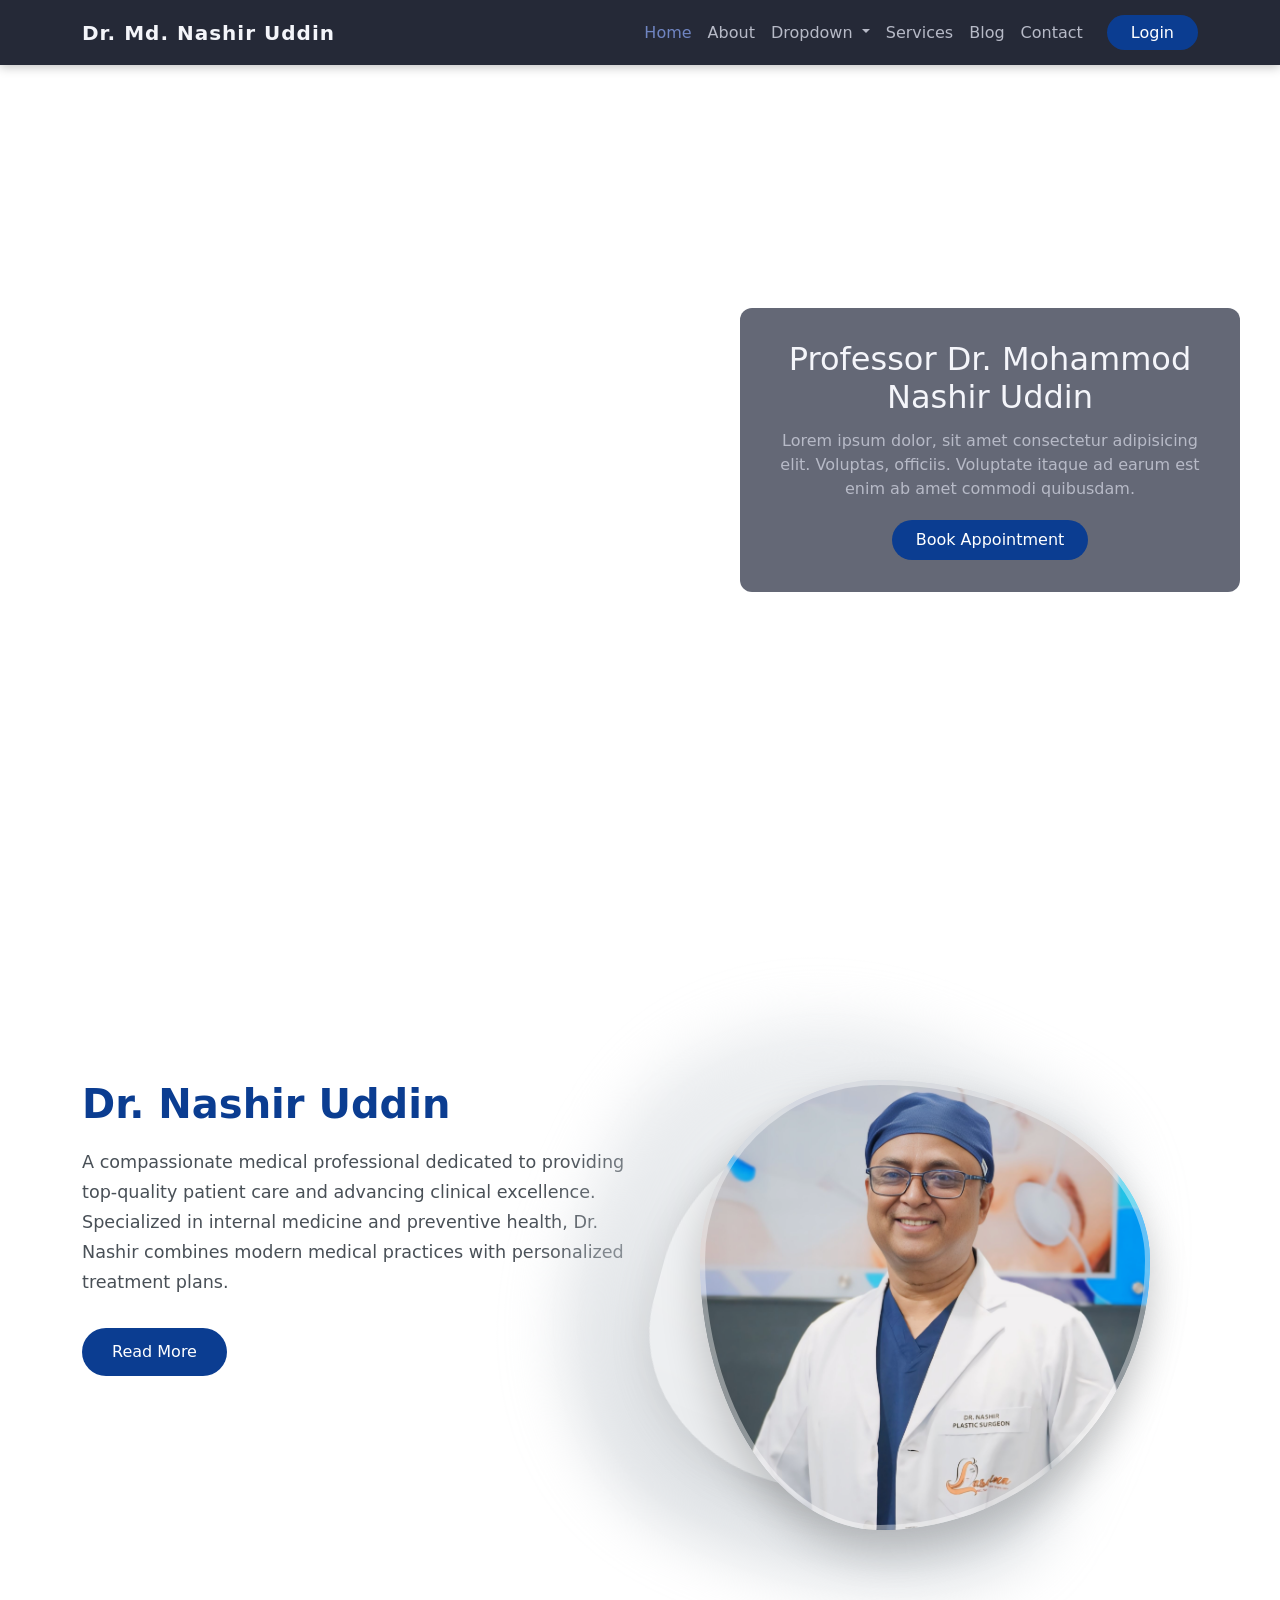
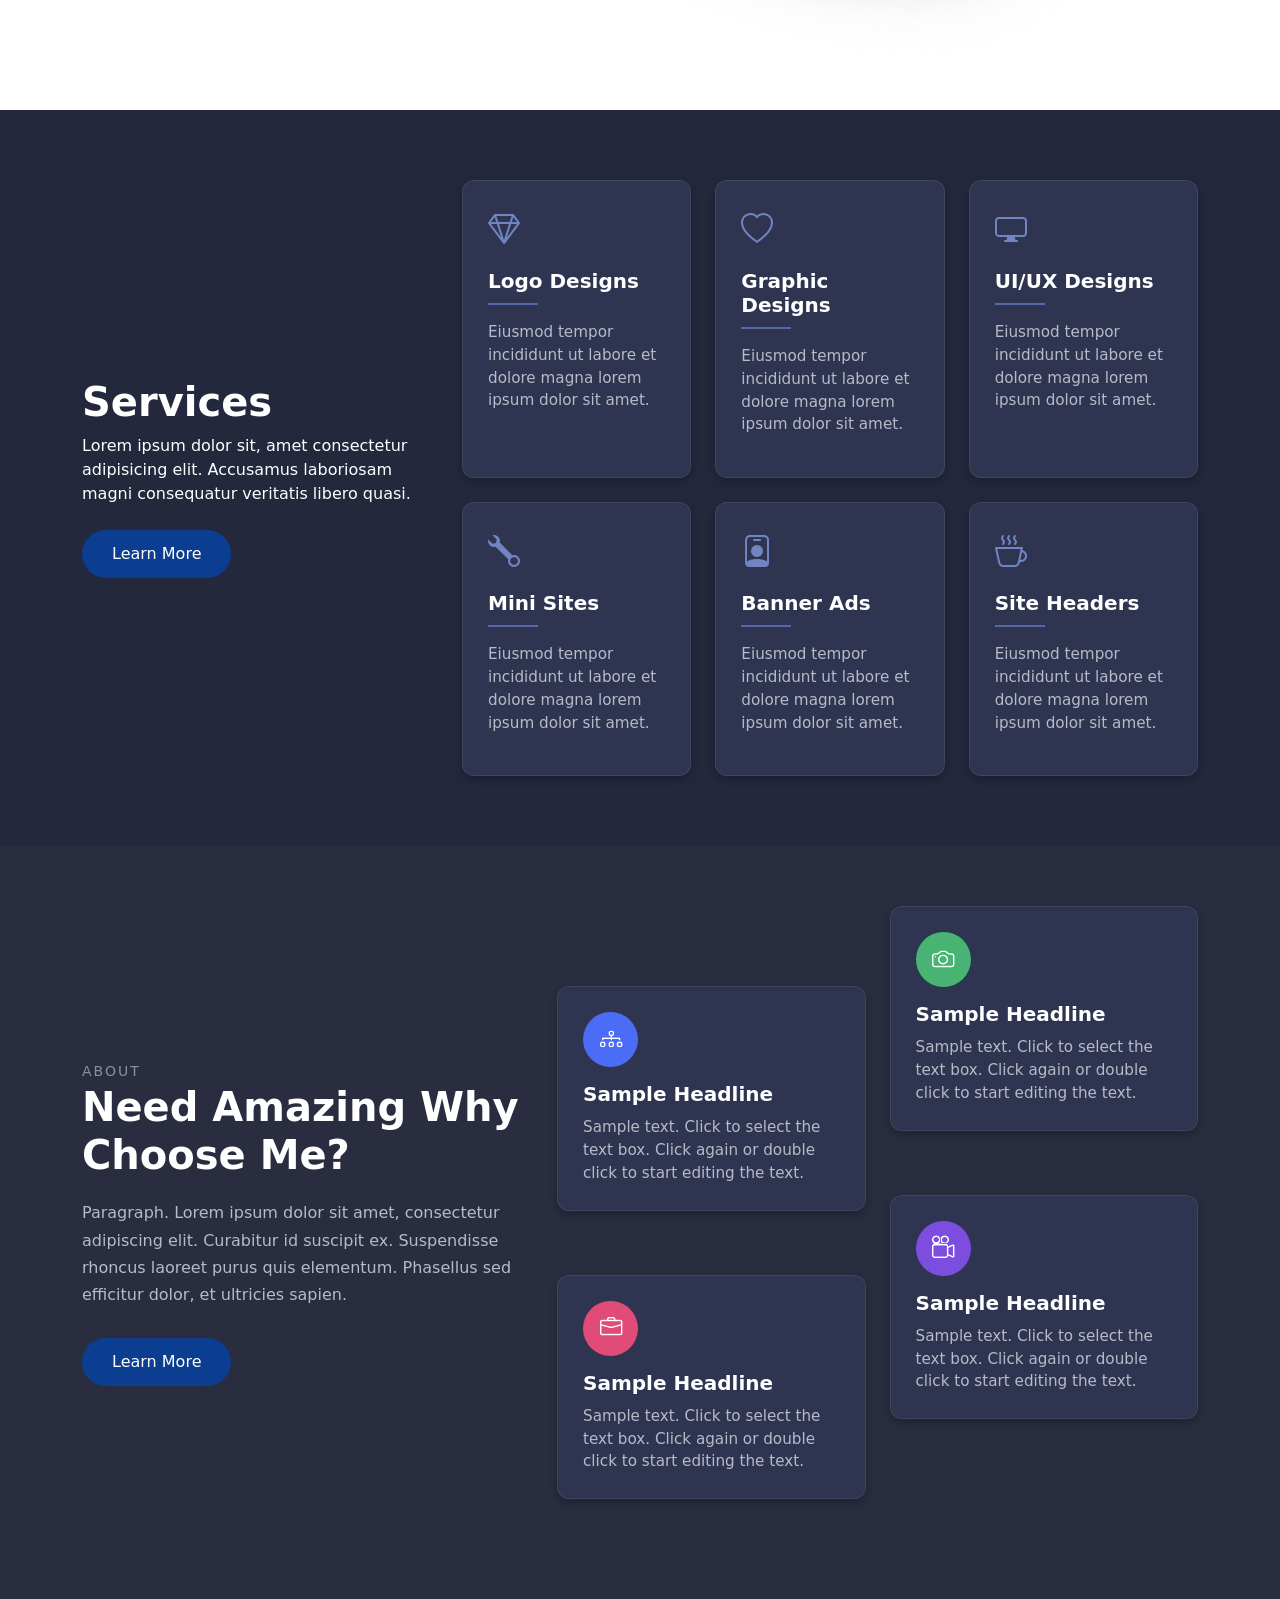
==== index.html @ 6170c695 "created a new project and design some section" ====
<!DOCTYPE html>
<html lang="en">

<head>
    <meta charset="UTF-8">
    <meta name="viewport" content="width=device-width, initial-scale=1.0">
    <title>Dr. Nasir Uddin</title>
    <link rel="stylesheet" href="/assets/style.css">
    <link rel="icon" type="image/png" href="favicon.png">
    <link href="https://fonts.googleapis.com/css2?family=Roboto:wght@400;700&display=swap" rel="stylesheet">
    <link rel="stylesheet" href="assets\bootstrap\css\bootstrap.min.css">
    <link rel="stylesheet" href="https://cdn.jsdelivr.net/npm/bootstrap-icons@1.11.3/font/bootstrap-icons.css">

</head>

<body>
    <!-- 🧭 Navbar Section Start-->
    <nav class="navbar navbar-expand-lg navbar-dark fixed-top">
        <div class="container">
            <a class="navbar-brand" href="#">Dr. Md. Nashir Uddin</a>
            <button class="navbar-toggler" type="button" data-bs-toggle="collapse" data-bs-target="#navbarNav"
                aria-controls="navbarNav" aria-expanded="false" aria-label="Toggle navigation">
                <span class="navbar-toggler-icon"></span>
            </button>

            <div class="collapse navbar-collapse justify-content-end" id="navbarNav">
                <ul class="navbar-nav align-items-lg-center">
                    <li class="nav-item">
                        <a class="nav-link active" aria-current="page" href="#">Home</a>
                    </li>
                    <li class="nav-item">
                        <a class="nav-link" href="#">About</a>
                    </li>
                    <li class="nav-item dropdown">
                        <a class="nav-link dropdown-toggle" href="#" id="navbarDropdown" role="button"
                            data-bs-toggle="dropdown" aria-expanded="false">
                            Dropdown
                        </a>
                        <ul class="dropdown-menu " aria-labelledby="navbarDropdown">
                            <li><a class="dropdown-item" href="#">Action</a></li>
                            <li><a class="dropdown-item" href="#">Another action</a></li>
                            <li><a class="dropdown-item" href="#">Something else here</a></li>
                        </ul>
                    </li>
                    <li class="nav-item">
                        <a class="nav-link" href="#">Services</a>
                    </li>
                    <li class="nav-item">
                        <a class="nav-link" href="#">Blog</a>
                    </li>
                    <li class="nav-item">
                        <a class="nav-link" href="#">Contact</a>
                    </li>
                    <li class="nav-item ms-lg-3 ">
                        <a href="#" class=" btn-custom px-4 py-2">Login</a>
                    </li>
                </ul>
            </div>
        </div>
    </nav>
    <!-- 🧭 Navbar Section End -->

    <!-- Hero Section Start-->
    <section class="hero position-relative">
        <!-- Background Video -->
        <video class="hero-video" autoplay muted loop playsinline>
            <source src="assets/video.mp4" type="video/mp4">
            Your browser does not support HTML5 video.
        </video>

        <!-- Overlay card -->
        <div class="hero-card">
            <h2>Professor Dr. Mohammod Nashir Uddin</h2>
            <p>Lorem ipsum dolor, sit amet consectetur adipisicing elit. Voluptas, officiis. Voluptate itaque ad earum
                est enim ab amet commodi quibusdam.</p>
            <button class="btn-custom px-4 py-2">Book Appointment</button>
        </div>
    </section>
    <!-- Hero Section End -->

    <!-- About Section Start  -->
    <section class="about-section container ">
        <!-- Left content -->
        <div class="row">
            <div class="col-lg-6">
                <div class="about-text">
                    <h2>Dr. Nashir Uddin</h2>
                    <p>
                        A compassionate medical professional dedicated to providing top-quality patient care and
                        advancing clinical excellence.
                        Specialized in internal medicine and preventive health, Dr. Nashir combines modern medical
                        practices with personalized treatment plans.
                    </p>
                    <button class="btn-custom">Read More</button>
                </div>
            </div>
            <div class="col-lg-6">
                <div class="about-bg-shape"></div>
                <div class="back-shape"></div>
                <div class="about-img-wrapper">
                    <div class="about-img"></div>
                </div>
            </div>

        </div>


        <!-- Right Image & Shapes -->

    </section>
    <!-- About Section End  -->

    <!-- sevice section start -->
    <section class="services-section">
        <div class="container">
            <div class="row align-items-center">
                <!-- Left Title -->
                <div class="col-lg-4 mb-5 mb-lg-0">
                    <h2 class="display-6 fw-bold">Services</h2>
                    <p class="mb-4 text-white">
                        Lorem ipsum dolor sit, amet consectetur adipisicing elit. Accusamus laboriosam magni consequatur
                        veritatis libero quasi.
                    </p>
                    <button class="btn-custom">Learn More</button>
                </div>

                <!-- Services Grid -->
                <div class="col-lg-8">
                    <div class="row gy-4 gx-4">
                        <div class="col-md-4 col-sm-6">
                            <div class="service-box text-white">
                                <div class="service-icon"><i class="bi bi-gem"></i></div>
                                <h5 class="service-title">Logo Designs</h5>
                                <div class="divider"></div>
                                <p>Eiusmod tempor incididunt ut labore et dolore magna lorem ipsum dolor sit amet.</p>
                            </div>
                        </div>

                        <div class="col-md-4 col-sm-6">
                            <div class="service-box text-white">
                                <div class="service-icon"><i class="bi bi-heart"></i></div>
                                <h5 class="service-title">Graphic Designs</h5>
                                <div class="divider"></div>
                                <p>Eiusmod tempor incididunt ut labore et dolore magna lorem ipsum dolor sit amet.</p>
                            </div>
                        </div>

                        <div class="col-md-4 col-sm-6">
                            <div class="service-box text-white">
                                <div class="service-icon"><i class="bi bi-display"></i></div>
                                <h5 class="service-title">UI/UX Designs</h5>
                                <div class="divider"></div>
                                <p>Eiusmod tempor incididunt ut labore et dolore magna lorem ipsum dolor sit amet.</p>
                            </div>
                        </div>

                        <div class="col-md-4 col-sm-6">
                            <div class="service-box text-white">
                                <div class="service-icon"><i class="bi bi-wrench"></i></div>
                                <h5 class="service-title">Mini Sites</h5>
                                <div class="divider"></div>
                                <p>Eiusmod tempor incididunt ut labore et dolore magna lorem ipsum dolor sit amet.</p>
                            </div>
                        </div>

                        <div class="col-md-4 col-sm-6">
                            <div class="service-box text-white">
                                <div class="service-icon"><i class="bi bi-person-badge"></i></div>
                                <h5 class="service-title">Banner Ads</h5>
                                <div class="divider"></div>
                                <p>Eiusmod tempor incididunt ut labore et dolore magna lorem ipsum dolor sit amet.</p>
                            </div>
                        </div>

                        <div class="col-md-4 col-sm-6">
                            <div class="service-box text-white">
                                <div class="service-icon"><i class="bi bi-cup-hot"></i></div>
                                <h5 class="service-title">Site Headers</h5>
                                <div class="divider"></div>
                                <p>Eiusmod tempor incididunt ut labore et dolore magna lorem ipsum dolor sit amet.</p>
                            </div>
                        </div>
                    </div>
                </div>
            </div>
        </div>
    </section>
    <!-- service section end -->

    <!-- why choose me start -->
    <section class="whychoose-section">
        <div class="container">
            <div class="row align-items-center">

                <!-- LEFT TEXT -->
                <div class="col-lg-5 mb-5 mb-lg-0 whychoose-left">
                    <small class="text-uppercase">About</small>
                    <h2>Need Amazing Why Choose Me?</h2>
                    <p>
                        Paragraph. Lorem ipsum dolor sit amet, consectetur adipiscing elit.
                        Curabitur id suscipit ex. Suspendisse rhoncus laoreet purus quis elementum.
                        Phasellus sed efficitur dolor, et ultricies sapien.
                    </p>
                    <button class="btn-custom">Learn More</button>
                </div>

                <!-- RIGHT CARDS (STAGGERED) -->
                <div class="col-lg-7">
                    <div class="row g-4 justify-content-center">

                        <div class="col-md-6 stagger-down">
                            <div class="whychoose-card">
                                <div class="icon-box icon-blue"><i class="bi bi-diagram-3"></i></div>
                                <h5>Sample Headline</h5>
                                <p>Sample text. Click to select the text box. Click again or double click to start
                                    editing the text.</p>
                            </div>
                        </div>

                        <div class="col-md-6 stagger-up">
                            <div class="whychoose-card">
                                <div class="icon-box icon-green"><i class="bi bi-camera"></i></div>
                                <h5>Sample Headline</h5>
                                <p>Sample text. Click to select the text box. Click again or double click to start
                                    editing the text.</p>
                            </div>
                        </div>

                        <div class="col-md-6 stagger-down">
                            <div class="whychoose-card">
                                <div class="icon-box icon-pink"><i class="bi bi-briefcase"></i></div>
                                <h5>Sample Headline</h5>
                                <p>Sample text. Click to select the text box. Click again or double click to start
                                    editing the text.</p>
                            </div>
                        </div>

                        <div class="col-md-6 stagger-up">
                            <div class="whychoose-card">
                                <div class="icon-box icon-purple"><i class="bi bi-camera-reels"></i></div>
                                <h5>Sample Headline</h5>
                                <p>Sample text. Click to select the text box. Click again or double click to start
                                    editing the text.</p>
                            </div>
                        </div>

                    </div>
                </div>

            </div>
        </div>
    </section>
    <!-- why choose me end -->

    <!-- All JS  -->
    <script src="assets\bootstrap\js\bootstrap.min.js"></script>
    <script src="assets/script.js"></script>
</body>

</html>
---- assets/style.css ----
:root {
    /* 🌑 Base Primary Theme */
    --primary-color: #23283d;
    /* Main brand color */
    --primary-light: #2e3550;
    /* Slightly lighter for hover/sections */
    --primary-dark: #1a1e2d;
    /* Darker version for headers/footer */
    --accent-color: #5568aa;
    /* Accent blue tone for highlights/buttons */
    --accent-light: #7085c2;
    /* Hover/soft backgrounds */
    --accent-dark: #3d4f8a;
    /* Button hover or active state */
    --nav-accent-white: #f4f5fa;
    /* Button hover or active state */

    /* ⚪ Neutral Tones */
    --background-color: #1c1f2e;
    /* Main background (deep bluish) */
    --section-alt-bg: #2a2f44;
    /* Alternate section (about, blog, etc.) */
    --card-bg: #2f3550;
    /* Card backgrounds */
    --border-color: rgba(255, 255, 255, 0.08);

    /* ✍ Typography */
    --text-color: #f4f5fa;
    /* Main text (white with warmth) */
    --text-muted: #b7bac7;
    /* Subtext */
    --text-subtle: #8c8fa1;
    /* Subtext of subtext */
    --heading-color: #ffffff;
    /* Headings bright white */

    /* 🌫 Transparency / Shadow */
    --overlay-color: rgba(35, 40, 61, 0.85);
    --shadow-color: rgba(0, 0, 0, 0.35);

    /* 🔘 Buttons */
    --btn-bg: var(--accent-color);
    --btn-hover-bg: var(--accent-dark);
    --btn-text-color: #ffffff;

    /* 🧭 Navbar */
    --navbar-bg: rgba(26, 30, 45, 0.95);
    --navbar-text: #f4f5fa;
    --navbar-hover: var(--accent-light);

    /* ✨ Misc */
    --border-radius: 12px;
    --font-family: 'Poppins', 'Helvetica Neue', Helvetica, Arial, sans-serif;
    --font-size-base: 16px;
    --line-height-base: 1.6;
}



/* *{
    background-color: var(--background-color);
} */

body {
    background-color: var(--background-color);
    color: var(--text-color);
    font-family: var(--font-family);
    margin: 0;
    padding: 0;
    overflow-x: hidden;
}

/* 🔘 Navbar Styling */
.navbar {
    background-color: var(--navbar-bg) !important;
    backdrop-filter: blur(8px);
    box-shadow: 0 2px 10px rgba(0, 0, 0, 0.25);
    height: 65px;
    /* font-size: 20px; */
}

.navbar-brand {
    color: var(--text-color) !important;
    font-weight: 600;
    letter-spacing: 1px;
}

.navbar-nav .nav-link {
    color: var(--text-muted) !important;
    font-weight: 500;
    transition: 0.3s;
}

.navbar-nav .nav-link:hover,
.navbar-nav .nav-link.active {
    color: var(--navbar-hover) !important;
}

/* 🔘 Button example (optional if you use one later) */
.btn-custom {
    background-color: var(--accent-color);
    color: #fff;
    border: none;
    transition: 0.3s;
    text-decoration: none;
    padding: 10px 20px;
}

.btn-custom:hover {
    background-color: var(--accent-dark);
}

/* navbar Dropdown opens on hover (for desktop only) */
@media (min-width: 992px) {
    .navbar .dropdown:hover .dropdown-menu {
        display: block;
        margin-top: 0;
    }

    .navbar .dropdown-toggle::after {
        transform: rotate(0deg);
        transition: 0.2s;
    }

    .navbar .dropdown:hover .dropdown-toggle::after {
        transform: rotate(180deg);
    }
}

/* Navbar styling end */

/* hero section start */
.hero {
    height: 100vh;
    /* background: linear-gradient(135deg, var(--primary-dark), var(--primary-color)); */
    display: flex;
    justify-content: center;
    align-items: center;
    flex-direction: column;
    text-align: center;
}

.hero-video {
    position: absolute;
    top: 0;
    left: 0;
    width: 100%;
    height: 100%;
    object-fit: cover;
    z-index: 1;
    filter: brightness(0.6);
    /* darken video so text is readable */
}

.hero-card {
    position: relative;
    z-index: 2;
    background-color: rgba(35, 40, 61, 0.7);
    /* transparent card */
    padding: 2rem;
    border-radius: 12px;
    max-width: 500px;
    left: 350px;
    color: #f4f5fa;
}

@media (max-width: 991px) {
    .hero-card {
        left: 0;
        margin: 0 20px;
    }
}

.hero-card h2 {
    margin-bottom: 0.8rem;
}

.hero-card p {
    color: #b7bac7;
    margin-bottom: 1.2rem;
}

/* hero section end */


/* about section start */
.about-section {
    position: relative;
    min-height: 90vh;
    display: flex;
    align-items: center;
    justify-content: space-between;
    gap: 60px;
    padding: 80px 0;
    overflow: hidden;
    flex-wrap: wrap;
}

/* Left text content */
.about-text {
    flex: 1;
    z-index: 3;
}

.about-text h2 {
    font-size: 2.5rem;
    font-weight: 700;
    color: #0b3d91;
    margin-bottom: 20px;
}

.about-text p {
    font-size: 1.1rem;
    color: #495057;
    line-height: 1.7;
    margin-bottom: 30px;
}

.btn-custom {
    background-color: #0b3d91;
    color: #fff;
    border: none;
    padding: 12px 30px;
    font-weight: 500;
    border-radius: 30px;
    transition: 0.3s;
}

.btn-custom:hover {
    background-color: #082c6c;
    transform: translateY(-3px);
}

/* Image background shape */
.about-bg-shape {
    position: absolute;
    width: 550px;
    height: 550px;
    background: radial-gradient(circle at 30% 30%, #dee2e6, #adb5bd);
    border-radius: 50% 30% 60% 40% / 40% 60% 30% 50%;
    top: 50%;
    right: 8%;
    transform: translateY(-50%) rotate(25deg);
    z-index: 0;
    opacity: 0.5;
    filter: blur(30px);
}

/* Glassy floating shape */
.back-shape {
    position: absolute;
    width: 380px;
    height: 380px;
    background: rgba(255, 255, 255, 0.35);
    backdrop-filter: blur(12px);
    border-radius: 60% 40% 55% 45% / 55% 45% 60% 40%;
    top: 50%;
    right: 15%;
    transform: translateY(-50%) rotate(15deg);
    z-index: 1;
    box-shadow: 0 10px 40px rgba(0, 0, 0, 0.1);
    animation: floatShape 6s ease-in-out infinite alternate;
}

@keyframes floatShape {
    0% {
        transform: translateY(-52%) rotate(15deg);
    }

    100% {
        transform: translateY(-48%) rotate(18deg);
    }
}

/* Image wrapper */
.about-img-wrapper {
    position: relative;
    width: 450px;
    height: 450px;
    z-index: 2;
    border-radius: 40% 60% 60% 40% / 40% 40% 60% 60%;
    overflow: hidden;
    box-shadow: 0 20px 40px rgba(0, 0, 0, 0.2);
    margin: 0 auto;
}

.about-img-wrapper::before {
    content: "";
    position: absolute;
    inset: 0;
    background: rgba(0, 0, 0, 0.05);
    border: 5px solid rgba(255, 255, 255, 0.4);
    border-radius: inherit;
    z-index: 2;
}

.about-img {
    width: 100%;
    height: 100%;
    background-image: url('/assets/images/NasirUddin.jpg');
    background-size: cover;
    background-position: center;
    transition: transform 0.8s ease;
}

.about-img-wrapper:hover .about-img {
    transform: scale(1.05);
}

@media (max-width: 991px) {
    .about-section {
        flex-direction: column;
        text-align: center;
    }

    .about-img-wrapper {
        margin-top: 40px;
    }

    .back-shape {
        position: absolute;
        width: 380px;
        height: 380px;
        background: rgba(255, 255, 255, 0.35);
        backdrop-filter: blur(12px);
        border-radius: 60% 40% 55% 45% / 55% 45% 60% 40%;
        top: 65%;
        right: 30%;
        transform: translateY(-50%) rotate(15deg);
        z-index: 1;
        box-shadow: 0 10px 40px rgba(0, 0, 0, 0.1);
        animation: floatShape 6s ease-in-out infinite alternate;
    }

    .about-bg-shape {
        position: absolute;
        width: 550px;
        height: 550px;
        background: radial-gradient(circle at 30% 30%, #dee2e6, #adb5bd);
        border-radius: 50% 30% 60% 40% / 40% 60% 30% 50%;
        top: 65%;
        right: 8%;
        transform: translateY(-50%) rotate(25deg);
        z-index: 0;
        opacity: 0.5;
        filter: blur(30px);
    }

}

@media (max-width: 425px) {

    .about-section {
        flex-direction: column;
        text-align: left;
    }

    .about-img-wrapper {
        margin-top: 40px;
    }

    .about-img {
        width: 100%;
        height: 100%;

    }

    .about-img-wrapper {
        width: 300px;
        height: 300px;

    }

    .back-shape {
        width: 280px;
        height: 280px;
        top: 75%;
        right: 20%;
    }

    .about-bg-shape {
        width: 400px;
        height: 400px;
        top: 70%;
        right: 5%;

    }
}

/*about section end */

/* service section start */
.services-section {
    background-color: var(--primary-color);
    padding: 70px 0;
}

.services-section h2 {
    color: var(--heading-color);
}

.service-box {
    padding: 25px;
    background-color: var(--card-bg);
    border: 1px solid var(--border-color);
    border-radius: var(--border-radius);
    transition: all 0.3s ease;
    box-shadow: 0 4px 10px rgba(0, 0, 0, 0.25);
    height: 100%;
}

.service-box:hover {
    /* background-color: var(--accent-dark); */
    transform: translateY(-5px);
}

.service-icon {
    font-size: 2rem;
    color: var(--accent-light);
    margin-bottom: 15px;
}

.service-title {
    font-weight: 600;
    color: var(--heading-color);
    margin-bottom: 10px;
}

.divider {
    width: 50px;
    height: 2px;
    background-color: var(--accent-color);
    margin: 8px 0 16px;
}

.service-box p {
    color: var(--text-muted);
    font-size: 0.95rem;
}

/* service section end */



/* why choose me start*/
/* SECTION */
.whychoose-section {
    /* background-color: var(--primary-color); */
    background-color: #292d3f;
    padding: 100px 0;
}

.whychoose-left small {
    color: var(--text-subtle);
    letter-spacing: 2px;
}

.whychoose-left h2 {
    color: var(--heading-color);
    font-weight: 700;
    font-size: 2.5rem;
    margin-bottom: 20px;
}

.whychoose-left p {
    color: var(--text-muted);
    font-size: 1rem;
    line-height: 1.7;
    margin-bottom: 30px;
}

.btn-learn {
    background-color: var(--accent-color);
    color: #fff;
    border: none;
    padding: 12px 30px;
    border-radius: 6px;
    font-weight: 500;
    transition: 0.3s ease;
}

.btn-learn:hover {
    background-color: var(--accent-dark);
}

/* CARD STYLING */
.whychoose-card {
    background-color: var(--card-bg);
    border: 1px solid var(--border-color);
    border-radius: var(--border-radius);
    padding: 25px;
    box-shadow: 0 4px 10px rgba(0, 0, 0, 0.25);
    transition: all 0.3s ease;
}

.whychoose-card:hover {
    transform: translateY(-5px);
    box-shadow: 0 8px 18px rgba(0, 0, 0, 0.35);
}

.icon-box {
    width: 55px;
    height: 55px;
    display: flex;
    align-items: center;
    justify-content: center;
    border-radius: 50%;
    margin-bottom: 15px;
    color: #fff;
    font-size: 1.4rem;
}

.icon-blue {
    background-color: #4a6cf7;
}

.icon-green {
    background-color: #48b474;
}

.icon-pink {
    background-color: #e14b77;
}

.icon-purple {
    background-color: #7d4de0;
}

.whychoose-card h5 {
    color: var(--heading-color);
    font-weight: 600;
    margin-bottom: 10px;
}

.whychoose-card p {
    color: var(--text-muted);
    font-size: 0.95rem;
    margin: 0;
}

/* STAGGER EFFECT */
.stagger-up .whychoose-card {
    margin-top: -40px;
}

.stagger-down .whychoose-card {
    margin-top: 40px;
}


@media (max-width: 991px) {

    .stagger-up,
    .stagger-down {
        margin-top: 0;
    }

    .whychoose-section {
        padding: 60px 0;
    }
}

/* why choose me end*/
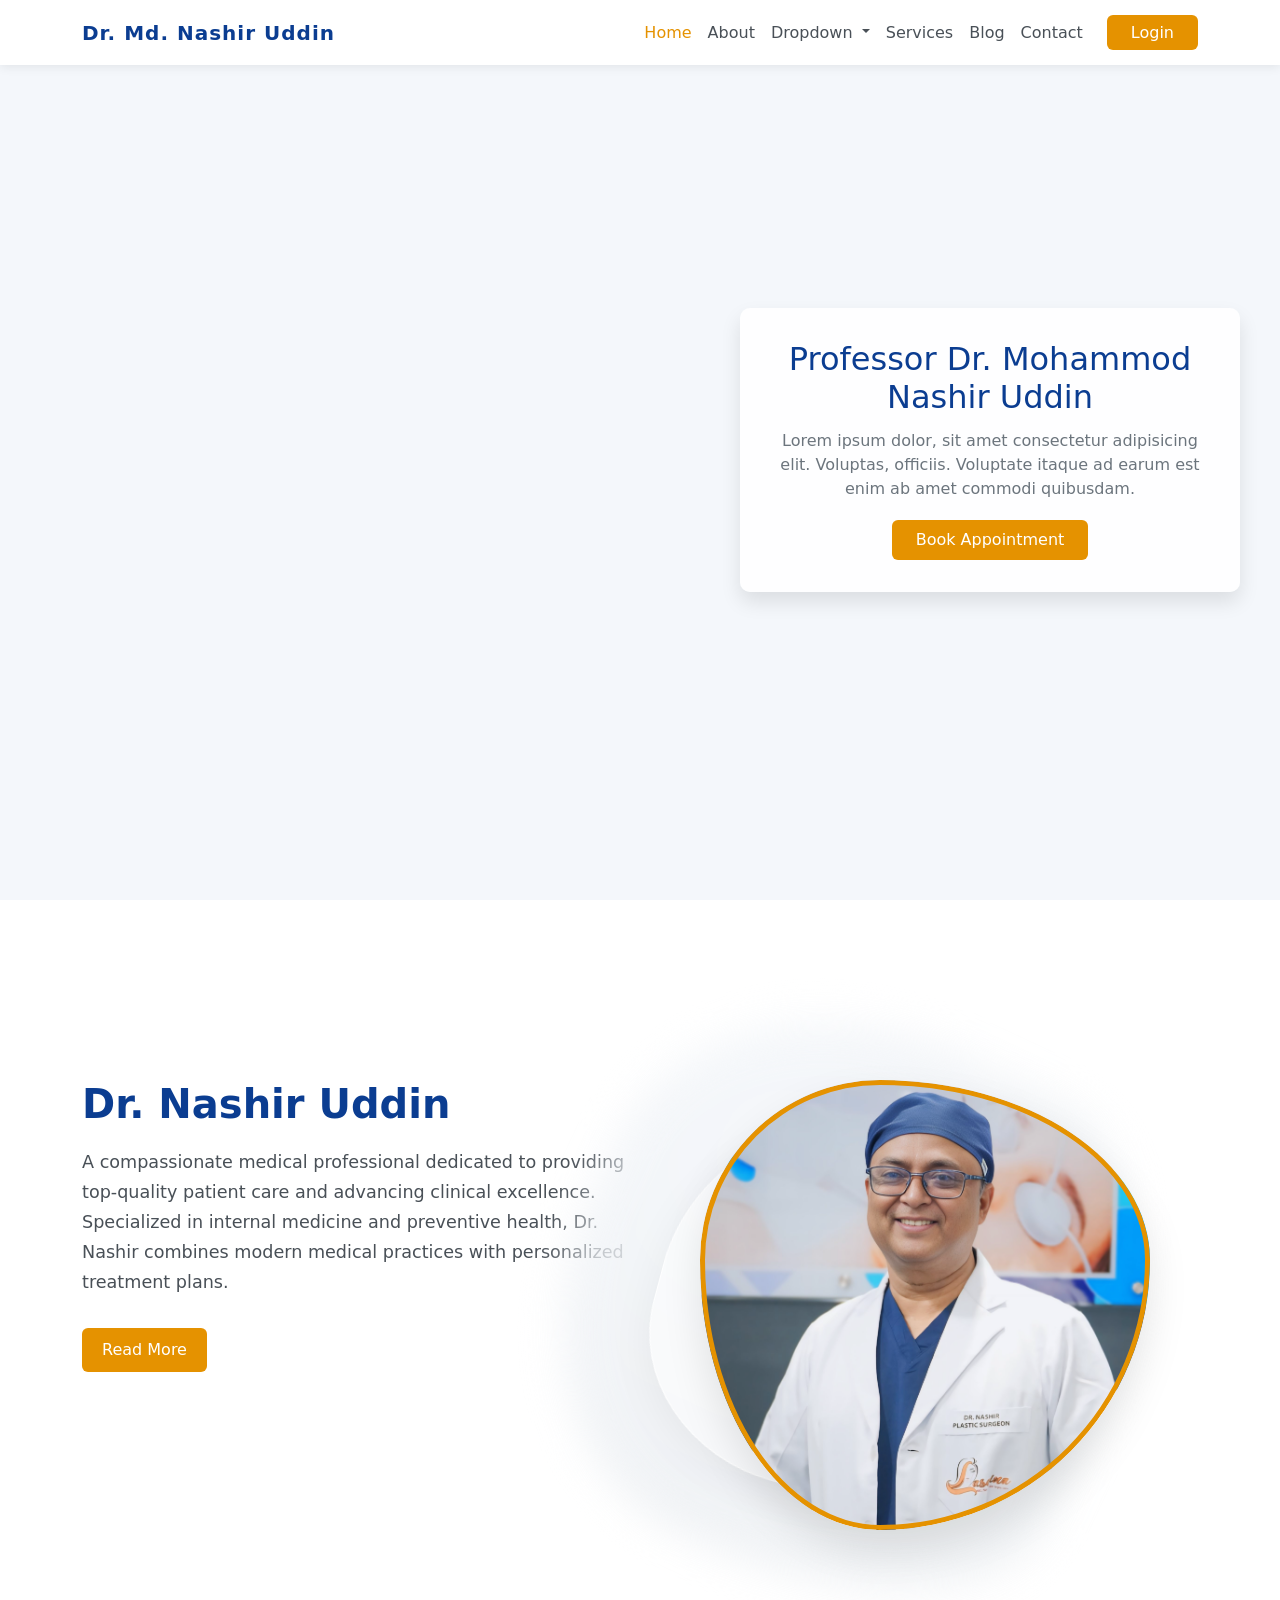
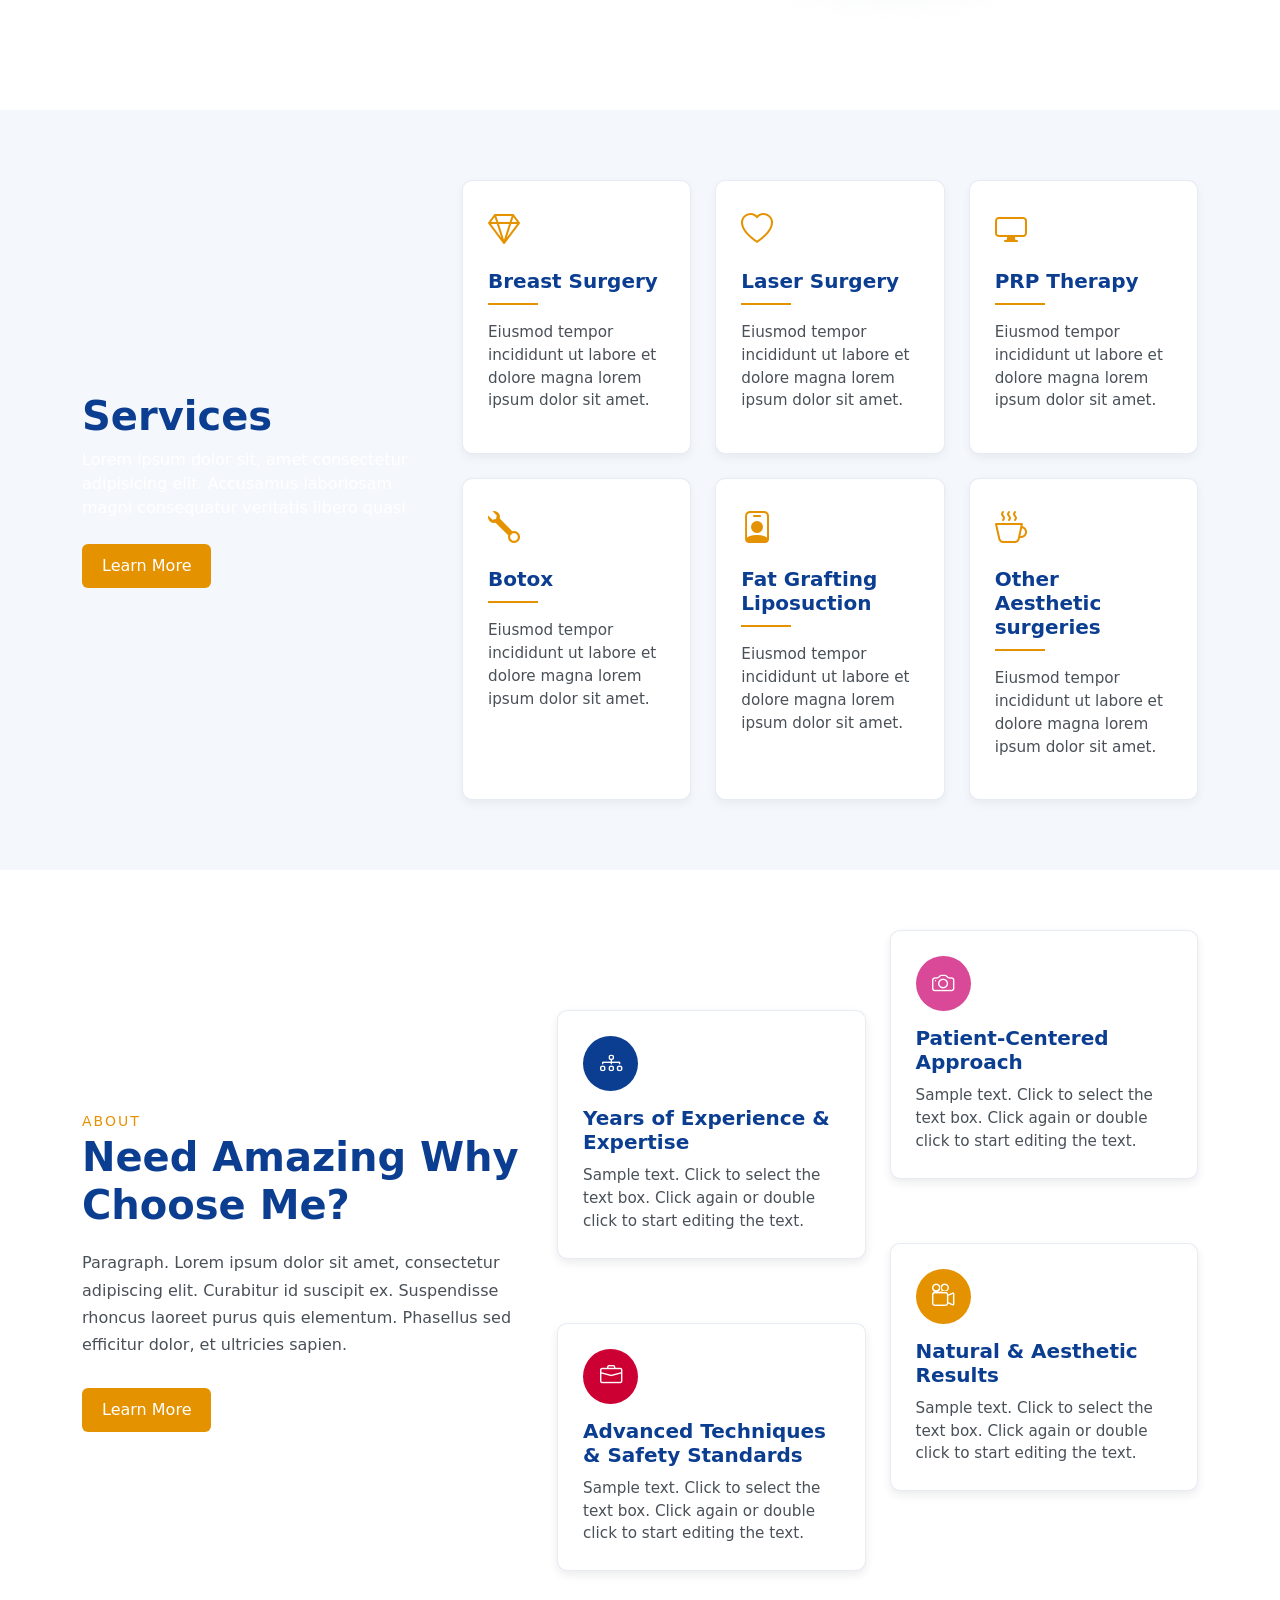
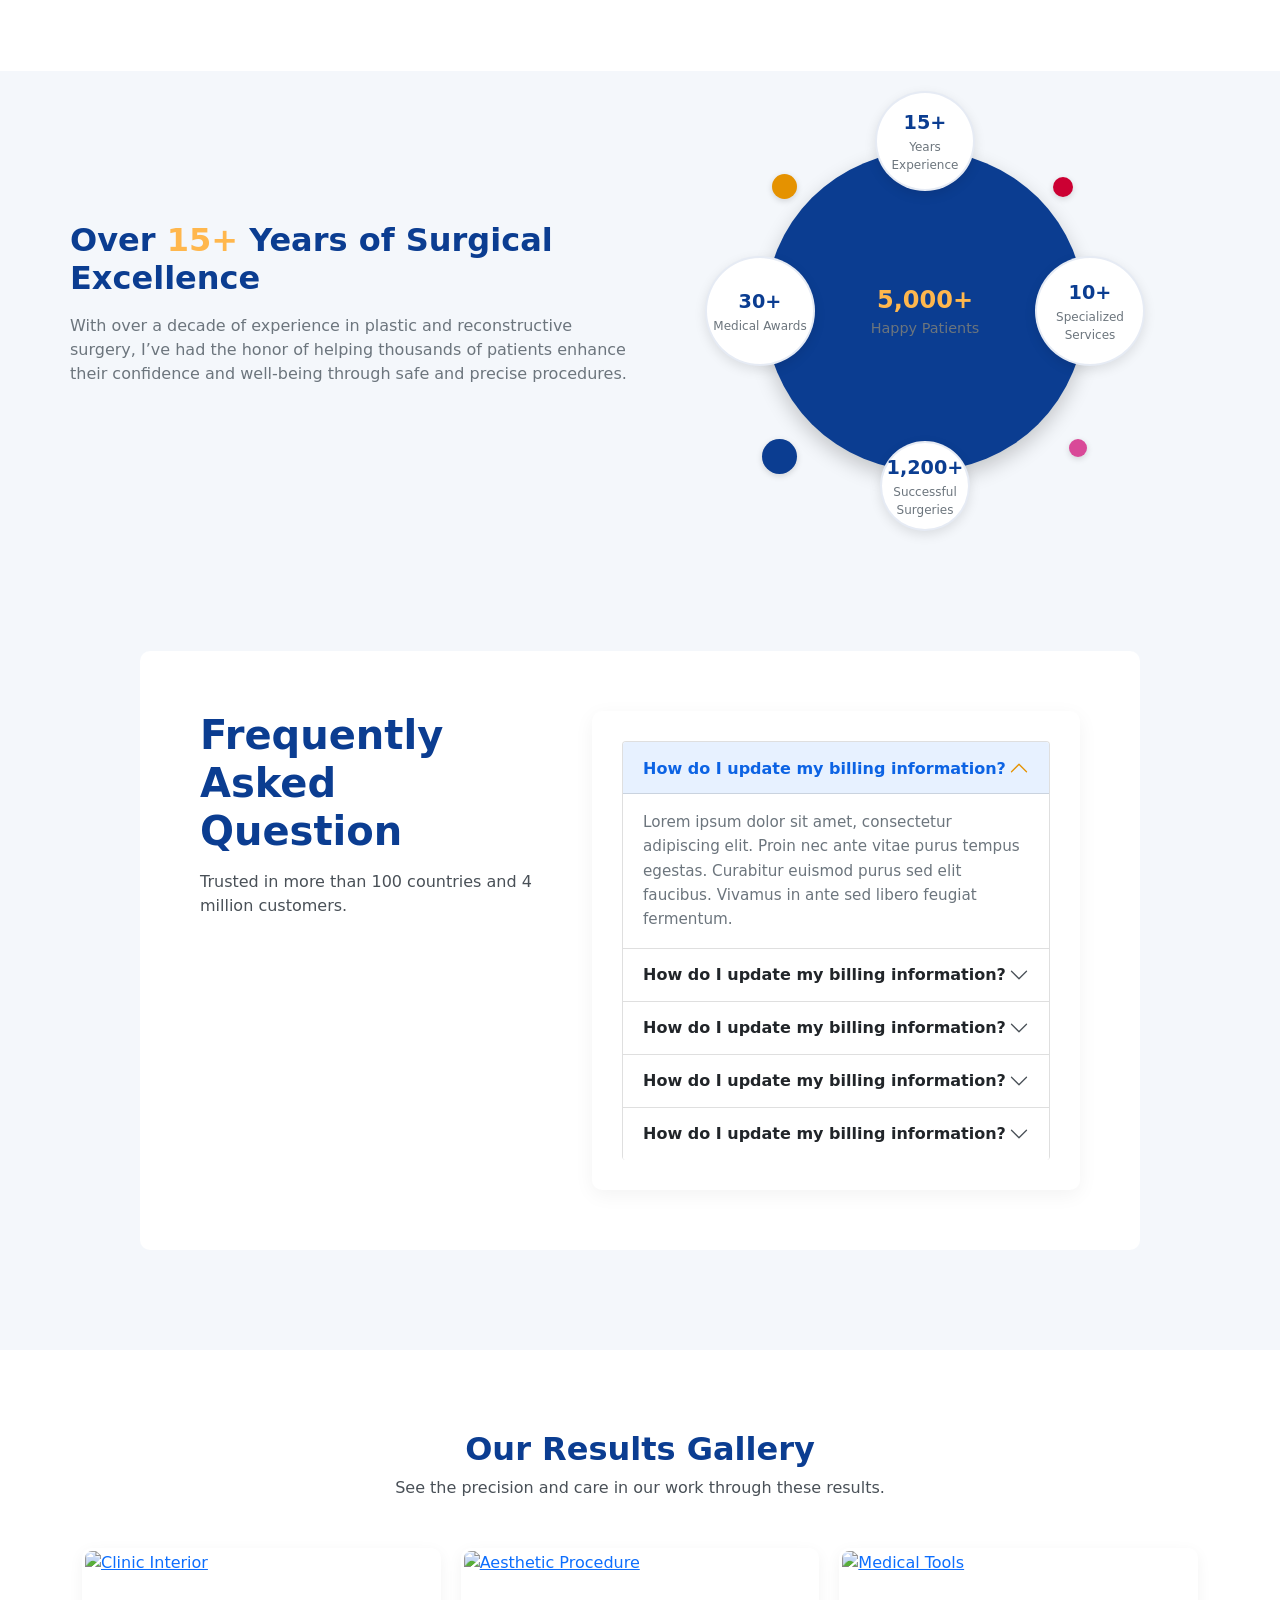
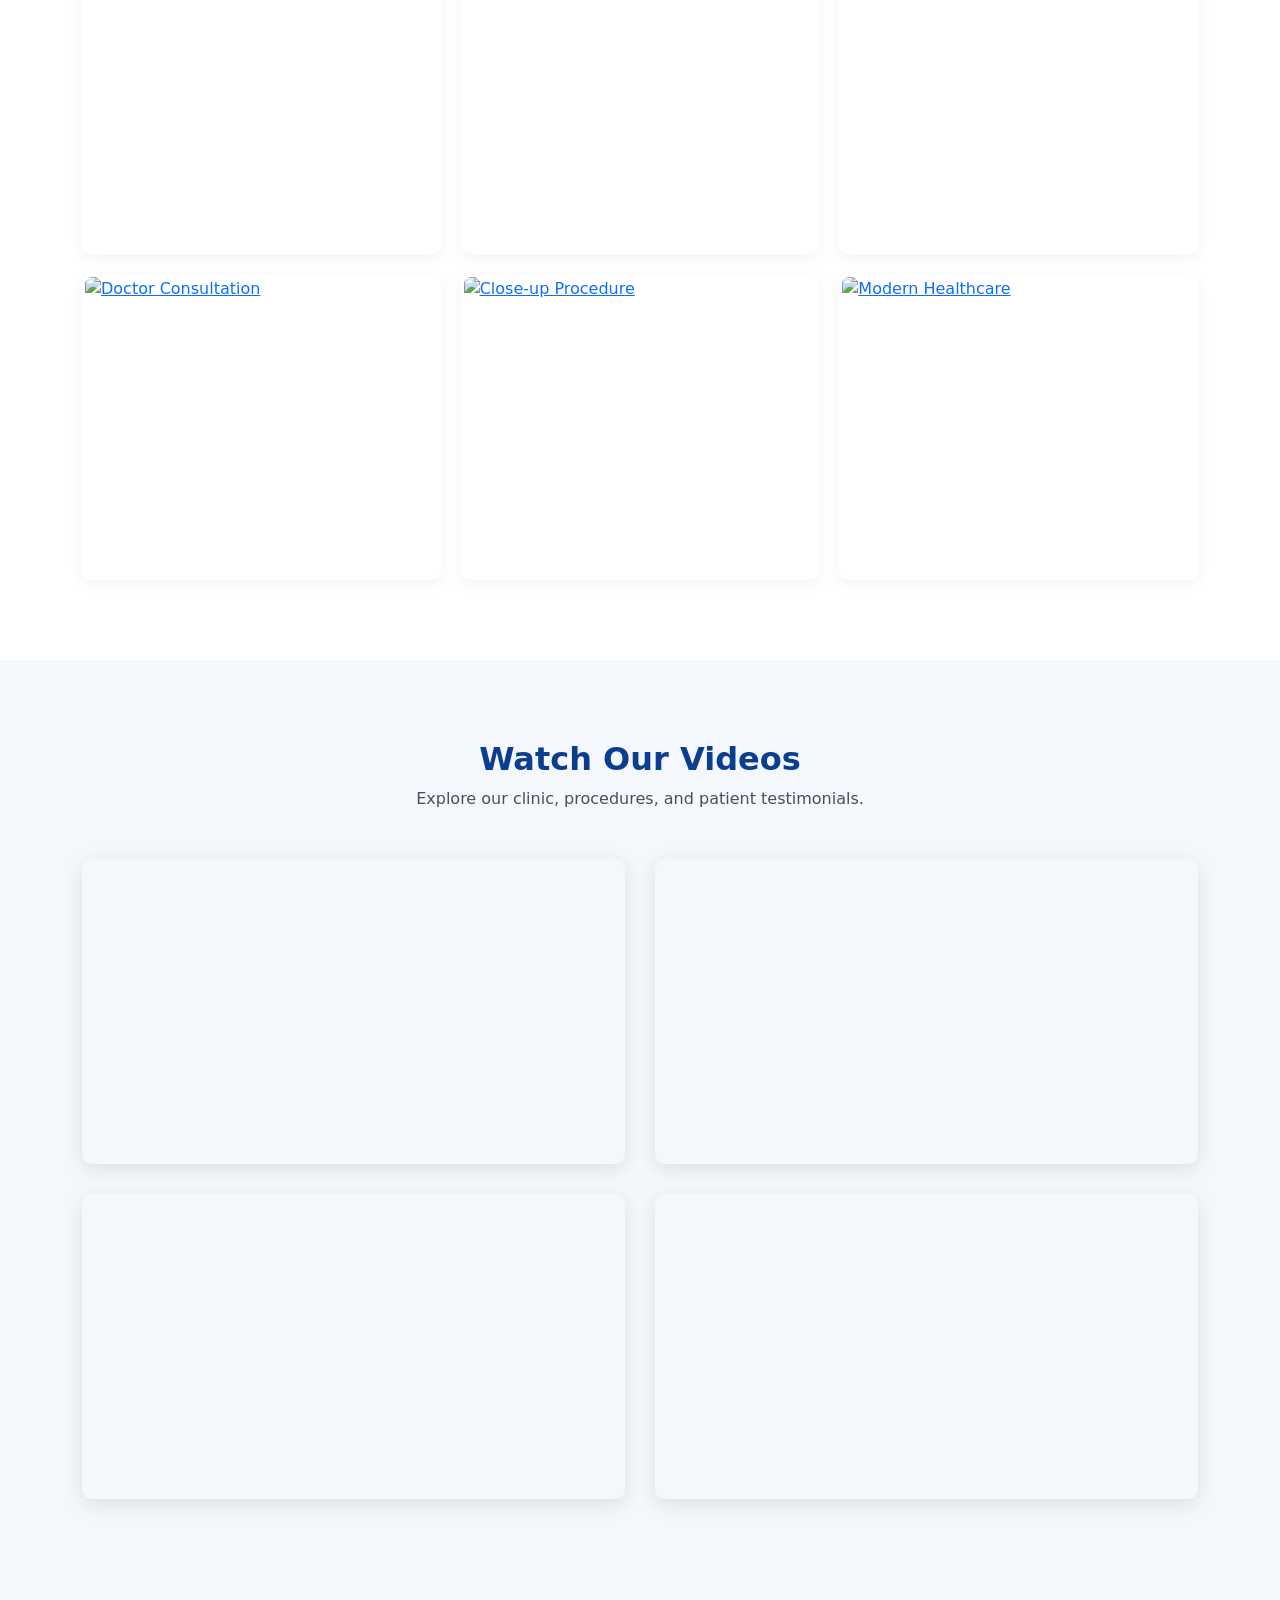
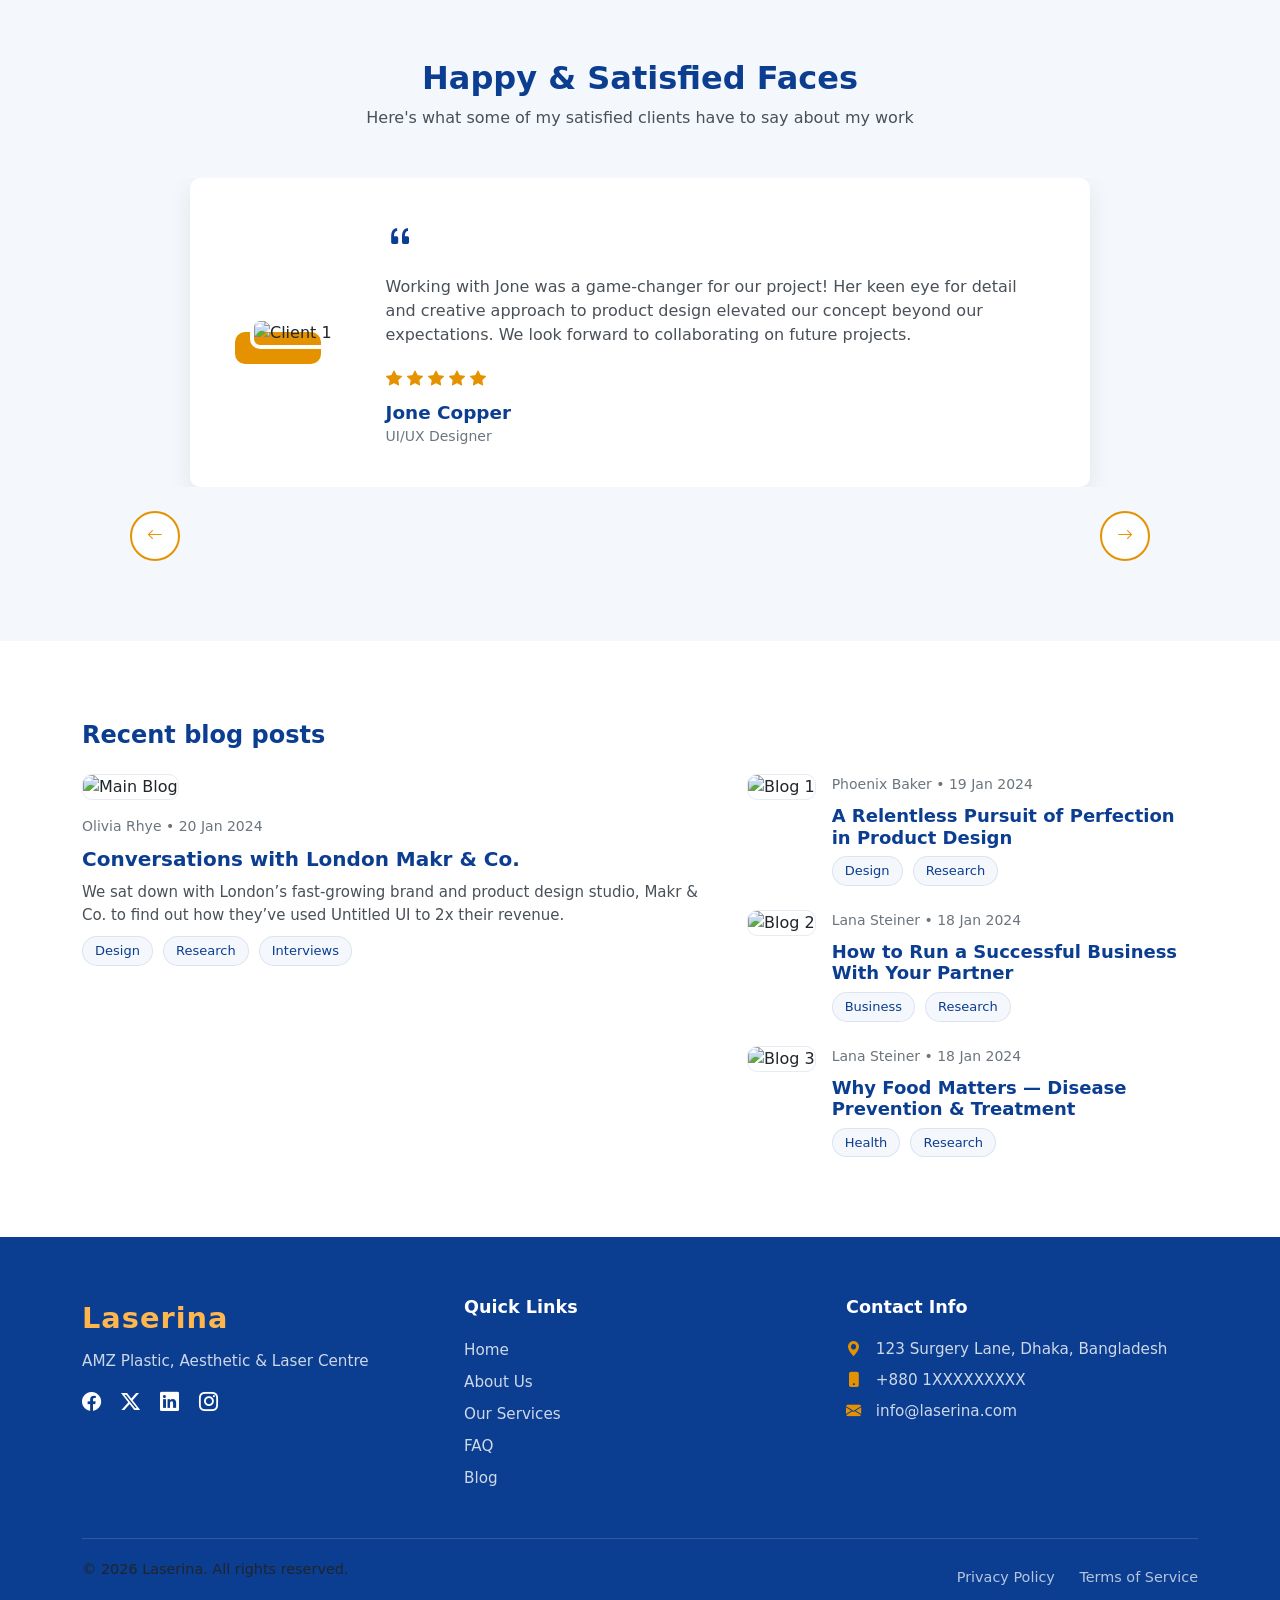
==== commit 212d9568: "landing page almost done" ====
--- a/index.html
+++ b/index.html
@@ -1,260 +1,1059 @@
 <!DOCTYPE html>
 <html lang="en">
-
-<head>
-    <meta charset="UTF-8">
-    <meta name="viewport" content="width=device-width, initial-scale=1.0">
+  <head>
+    <meta charset="UTF-8" />
+    <meta name="viewport" content="width=device-width, initial-scale=1.0" />
     <title>Dr. Nasir Uddin</title>
-    <link rel="stylesheet" href="/assets/style.css">
-    <link rel="icon" type="image/png" href="favicon.png">
-    <link href="https://fonts.googleapis.com/css2?family=Roboto:wght@400;700&display=swap" rel="stylesheet">
-    <link rel="stylesheet" href="assets\bootstrap\css\bootstrap.min.css">
-    <link rel="stylesheet" href="https://cdn.jsdelivr.net/npm/bootstrap-icons@1.11.3/font/bootstrap-icons.css">
-
-</head>
-
-<body>
+    <link rel="stylesheet" href="assets/style.css" />
+    <link rel="icon" type="image/png" href="favicon.png" />
+    <link
+      href="https://fonts.googleapis.com/css2?family=Roboto:wght@400;700&display=swap"
+      rel="stylesheet"
+    />
+    <link rel="stylesheet" href="assets/bootstrap/css/bootstrap.min.css" />
+    <link
+      rel="stylesheet"
+      href="https://cdn.jsdelivr.net/npm/bootstrap-icons@1.11.3/font/bootstrap-icons.css"
+    />
+  </head>
+
+  <body>
     <!-- 🧭 Navbar Section Start-->
     <nav class="navbar navbar-expand-lg navbar-dark fixed-top">
-        <div class="container">
-            <a class="navbar-brand" href="#">Dr. Md. Nashir Uddin</a>
-            <button class="navbar-toggler" type="button" data-bs-toggle="collapse" data-bs-target="#navbarNav"
-                aria-controls="navbarNav" aria-expanded="false" aria-label="Toggle navigation">
-                <span class="navbar-toggler-icon"></span>
-            </button>
-
-            <div class="collapse navbar-collapse justify-content-end" id="navbarNav">
-                <ul class="navbar-nav align-items-lg-center">
-                    <li class="nav-item">
-                        <a class="nav-link active" aria-current="page" href="#">Home</a>
-                    </li>
-                    <li class="nav-item">
-                        <a class="nav-link" href="#">About</a>
-                    </li>
-                    <li class="nav-item dropdown">
-                        <a class="nav-link dropdown-toggle" href="#" id="navbarDropdown" role="button"
-                            data-bs-toggle="dropdown" aria-expanded="false">
-                            Dropdown
-                        </a>
-                        <ul class="dropdown-menu " aria-labelledby="navbarDropdown">
-                            <li><a class="dropdown-item" href="#">Action</a></li>
-                            <li><a class="dropdown-item" href="#">Another action</a></li>
-                            <li><a class="dropdown-item" href="#">Something else here</a></li>
-                        </ul>
-                    </li>
-                    <li class="nav-item">
-                        <a class="nav-link" href="#">Services</a>
-                    </li>
-                    <li class="nav-item">
-                        <a class="nav-link" href="#">Blog</a>
-                    </li>
-                    <li class="nav-item">
-                        <a class="nav-link" href="#">Contact</a>
-                    </li>
-                    <li class="nav-item ms-lg-3 ">
-                        <a href="#" class=" btn-custom px-4 py-2">Login</a>
-                    </li>
-                </ul>
-            </div>
-        </div>
+      <div class="container">
+        <a class="navbar-brand" href="#">Dr. Md. Nashir Uddin</a>
+        <button
+          class="navbar-toggler"
+          type="button"
+          data-bs-toggle="collapse"
+          data-bs-target="#navbarNav"
+          aria-controls="navbarNav"
+          aria-expanded="false"
+          aria-label="Toggle navigation"
+        >
+          <span class="navbar-toggler-icon"></span>
+        </button>
+
+        <div
+          class="collapse navbar-collapse justify-content-end"
+          id="navbarNav"
+        >
+          <ul class="navbar-nav align-items-lg-center">
+            <li class="nav-item">
+              <a class="nav-link active" aria-current="page" href="#">Home</a>
+            </li>
+            <li class="nav-item">
+              <a class="nav-link" href="#">About</a>
+            </li>
+            <li class="nav-item dropdown">
+              <a
+                class="nav-link dropdown-toggle"
+                href="#"
+                id="navbarDropdown"
+                role="button"
+                data-bs-toggle="dropdown"
+                aria-expanded="false"
+              >
+                Dropdown
+              </a>
+              <ul class="dropdown-menu" aria-labelledby="navbarDropdown">
+                <li><a class="dropdown-item" href="#">Action</a></li>
+                <li><a class="dropdown-item" href="#">Another action</a></li>
+                <li>
+                  <a class="dropdown-item" href="#">Something else here</a>
+                </li>
+              </ul>
+            </li>
+            <li class="nav-item">
+              <a class="nav-link" href="#">Services</a>
+            </li>
+            <li class="nav-item">
+              <a class="nav-link" href="#">Blog</a>
+            </li>
+            <li class="nav-item">
+              <a class="nav-link" href="#">Contact</a>
+            </li>
+            <li class="nav-item ms-lg-3">
+              <a href="#" class="btn-custom px-4 py-2">Login</a>
+            </li>
+          </ul>
+        </div>
+      </div>
     </nav>
     <!-- 🧭 Navbar Section End -->
 
     <!-- Hero Section Start-->
     <section class="hero position-relative">
-        <!-- Background Video -->
-        <video class="hero-video" autoplay muted loop playsinline>
-            <source src="assets/video.mp4" type="video/mp4">
-            Your browser does not support HTML5 video.
-        </video>
-
-        <!-- Overlay card -->
-        <div class="hero-card">
-            <h2>Professor Dr. Mohammod Nashir Uddin</h2>
-            <p>Lorem ipsum dolor, sit amet consectetur adipisicing elit. Voluptas, officiis. Voluptate itaque ad earum
-                est enim ab amet commodi quibusdam.</p>
-            <button class="btn-custom px-4 py-2">Book Appointment</button>
-        </div>
+      <!-- Background Video -->
+      <video class="hero-video" autoplay muted loop playsinline>
+        <source src="assets/video.mp4" type="video/mp4" />
+        Your browser does not support HTML5 video.
+      </video>
+
+      <!-- Overlay card -->
+      <div class="hero-card">
+        <h2>Professor Dr. Mohammod Nashir Uddin</h2>
+        <p>
+          Lorem ipsum dolor, sit amet consectetur adipisicing elit. Voluptas,
+          officiis. Voluptate itaque ad earum est enim ab amet commodi
+          quibusdam.
+        </p>
+        <button class="btn-custom px-4 py-2">Book Appointment</button>
+      </div>
     </section>
     <!-- Hero Section End -->
 
     <!-- About Section Start  -->
-    <section class="about-section container ">
-        <!-- Left content -->
-        <div class="row">
-            <div class="col-lg-6">
-                <div class="about-text">
-                    <h2>Dr. Nashir Uddin</h2>
-                    <p>
-                        A compassionate medical professional dedicated to providing top-quality patient care and
-                        advancing clinical excellence.
-                        Specialized in internal medicine and preventive health, Dr. Nashir combines modern medical
-                        practices with personalized treatment plans.
-                    </p>
-                    <button class="btn-custom">Read More</button>
-                </div>
-            </div>
-            <div class="col-lg-6">
-                <div class="about-bg-shape"></div>
-                <div class="back-shape"></div>
-                <div class="about-img-wrapper">
-                    <div class="about-img"></div>
-                </div>
-            </div>
-
-        </div>
-
-
-        <!-- Right Image & Shapes -->
-
+    <section class="about-section container">
+      <!-- Left content -->
+      <div class="row">
+        <div class="col-lg-6">
+          <div class="about-text">
+            <h2>Dr. Nashir Uddin</h2>
+            <p>
+              A compassionate medical professional dedicated to providing
+              top-quality patient care and advancing clinical excellence.
+              Specialized in internal medicine and preventive health, Dr. Nashir
+              combines modern medical practices with personalized treatment
+              plans.
+            </p>
+            <button class="btn-custom">Read More</button>
+          </div>
+        </div>
+        <div class="col-lg-6">
+          <div class="about-bg-shape"></div>
+          <div class="back-shape"></div>
+          <div class="about-img-wrapper">
+            <div class="about-img"></div>
+          </div>
+        </div>
+      </div>
+
+      <!-- Right Image & Shapes -->
     </section>
     <!-- About Section End  -->
 
     <!-- sevice section start -->
     <section class="services-section">
-        <div class="container">
-            <div class="row align-items-center">
-                <!-- Left Title -->
-                <div class="col-lg-4 mb-5 mb-lg-0">
-                    <h2 class="display-6 fw-bold">Services</h2>
-                    <p class="mb-4 text-white">
-                        Lorem ipsum dolor sit, amet consectetur adipisicing elit. Accusamus laboriosam magni consequatur
-                        veritatis libero quasi.
-                    </p>
-                    <button class="btn-custom">Learn More</button>
-                </div>
-
-                <!-- Services Grid -->
-                <div class="col-lg-8">
-                    <div class="row gy-4 gx-4">
-                        <div class="col-md-4 col-sm-6">
-                            <div class="service-box text-white">
-                                <div class="service-icon"><i class="bi bi-gem"></i></div>
-                                <h5 class="service-title">Logo Designs</h5>
-                                <div class="divider"></div>
-                                <p>Eiusmod tempor incididunt ut labore et dolore magna lorem ipsum dolor sit amet.</p>
-                            </div>
-                        </div>
-
-                        <div class="col-md-4 col-sm-6">
-                            <div class="service-box text-white">
-                                <div class="service-icon"><i class="bi bi-heart"></i></div>
-                                <h5 class="service-title">Graphic Designs</h5>
-                                <div class="divider"></div>
-                                <p>Eiusmod tempor incididunt ut labore et dolore magna lorem ipsum dolor sit amet.</p>
-                            </div>
-                        </div>
-
-                        <div class="col-md-4 col-sm-6">
-                            <div class="service-box text-white">
-                                <div class="service-icon"><i class="bi bi-display"></i></div>
-                                <h5 class="service-title">UI/UX Designs</h5>
-                                <div class="divider"></div>
-                                <p>Eiusmod tempor incididunt ut labore et dolore magna lorem ipsum dolor sit amet.</p>
-                            </div>
-                        </div>
-
-                        <div class="col-md-4 col-sm-6">
-                            <div class="service-box text-white">
-                                <div class="service-icon"><i class="bi bi-wrench"></i></div>
-                                <h5 class="service-title">Mini Sites</h5>
-                                <div class="divider"></div>
-                                <p>Eiusmod tempor incididunt ut labore et dolore magna lorem ipsum dolor sit amet.</p>
-                            </div>
-                        </div>
-
-                        <div class="col-md-4 col-sm-6">
-                            <div class="service-box text-white">
-                                <div class="service-icon"><i class="bi bi-person-badge"></i></div>
-                                <h5 class="service-title">Banner Ads</h5>
-                                <div class="divider"></div>
-                                <p>Eiusmod tempor incididunt ut labore et dolore magna lorem ipsum dolor sit amet.</p>
-                            </div>
-                        </div>
-
-                        <div class="col-md-4 col-sm-6">
-                            <div class="service-box text-white">
-                                <div class="service-icon"><i class="bi bi-cup-hot"></i></div>
-                                <h5 class="service-title">Site Headers</h5>
-                                <div class="divider"></div>
-                                <p>Eiusmod tempor incididunt ut labore et dolore magna lorem ipsum dolor sit amet.</p>
-                            </div>
-                        </div>
-                    </div>
-                </div>
-            </div>
-        </div>
+      <div class="container">
+        <div class="row align-items-center">
+          <!-- Left Title -->
+          <div class="col-lg-4 mb-5 mb-lg-0">
+            <h2 class="display-6 fw-bold">Services</h2>
+            <p class="mb-4 text-white">
+              Lorem ipsum dolor sit, amet consectetur adipisicing elit.
+              Accusamus laboriosam magni consequatur veritatis libero quasi.
+            </p>
+            <button class="btn-custom">Learn More</button>
+          </div>
+
+          <!-- Services Grid -->
+          <div class="col-lg-8">
+            <div class="row gy-4 gx-4">
+              <div class="col-md-4 col-sm-6">
+                <div class="service-box text-white">
+                  <div class="service-icon"><i class="bi bi-gem"></i></div>
+                  <h5 class="service-title">Breast Surgery</h5>
+                  <div class="divider"></div>
+                  <p>
+                    Eiusmod tempor incididunt ut labore et dolore magna lorem
+                    ipsum dolor sit amet.
+                  </p>
+                </div>
+              </div>
+
+              <div class="col-md-4 col-sm-6">
+                <div class="service-box text-white">
+                  <div class="service-icon"><i class="bi bi-heart"></i></div>
+                  <h5 class="service-title">Laser Surgery</h5>
+                  <div class="divider"></div>
+                  <p>
+                    Eiusmod tempor incididunt ut labore et dolore magna lorem
+                    ipsum dolor sit amet.
+                  </p>
+                </div>
+              </div>
+
+              <div class="col-md-4 col-sm-6">
+                <div class="service-box text-white">
+                  <div class="service-icon"><i class="bi bi-display"></i></div>
+                  <h5 class="service-title">PRP Therapy</h5>
+                  <div class="divider"></div>
+                  <p>
+                    Eiusmod tempor incididunt ut labore et dolore magna lorem
+                    ipsum dolor sit amet.
+                  </p>
+                </div>
+              </div>
+
+              <div class="col-md-4 col-sm-6">
+                <div class="service-box text-white">
+                  <div class="service-icon"><i class="bi bi-wrench"></i></div>
+                  <h5 class="service-title">Botox</h5>
+                  <div class="divider"></div>
+                  <p>
+                    Eiusmod tempor incididunt ut labore et dolore magna lorem
+                    ipsum dolor sit amet.
+                  </p>
+                </div>
+              </div>
+
+              <div class="col-md-4 col-sm-6">
+                <div class="service-box text-white">
+                  <div class="service-icon">
+                    <i class="bi bi-person-badge"></i>
+                  </div>
+                  <h5 class="service-title">Fat Grafting Liposuction</h5>
+                  <div class="divider"></div>
+                  <p>
+                    Eiusmod tempor incididunt ut labore et dolore magna lorem
+                    ipsum dolor sit amet.
+                  </p>
+                </div>
+              </div>
+
+              <div class="col-md-4 col-sm-6">
+                <div class="service-box text-white">
+                  <div class="service-icon"><i class="bi bi-cup-hot"></i></div>
+                  <h5 class="service-title">Other Aesthetic surgeries</h5>
+                  <div class="divider"></div>
+                  <p>
+                    Eiusmod tempor incididunt ut labore et dolore magna lorem
+                    ipsum dolor sit amet.
+                  </p>
+                </div>
+              </div>
+            </div>
+          </div>
+        </div>
+      </div>
     </section>
     <!-- service section end -->
 
     <!-- why choose me start -->
     <section class="whychoose-section">
-        <div class="container">
-            <div class="row align-items-center">
-
-                <!-- LEFT TEXT -->
-                <div class="col-lg-5 mb-5 mb-lg-0 whychoose-left">
-                    <small class="text-uppercase">About</small>
-                    <h2>Need Amazing Why Choose Me?</h2>
-                    <p>
-                        Paragraph. Lorem ipsum dolor sit amet, consectetur adipiscing elit.
-                        Curabitur id suscipit ex. Suspendisse rhoncus laoreet purus quis elementum.
-                        Phasellus sed efficitur dolor, et ultricies sapien.
-                    </p>
-                    <button class="btn-custom">Learn More</button>
-                </div>
-
-                <!-- RIGHT CARDS (STAGGERED) -->
-                <div class="col-lg-7">
-                    <div class="row g-4 justify-content-center">
-
-                        <div class="col-md-6 stagger-down">
-                            <div class="whychoose-card">
-                                <div class="icon-box icon-blue"><i class="bi bi-diagram-3"></i></div>
-                                <h5>Sample Headline</h5>
-                                <p>Sample text. Click to select the text box. Click again or double click to start
-                                    editing the text.</p>
-                            </div>
-                        </div>
-
-                        <div class="col-md-6 stagger-up">
-                            <div class="whychoose-card">
-                                <div class="icon-box icon-green"><i class="bi bi-camera"></i></div>
-                                <h5>Sample Headline</h5>
-                                <p>Sample text. Click to select the text box. Click again or double click to start
-                                    editing the text.</p>
-                            </div>
-                        </div>
-
-                        <div class="col-md-6 stagger-down">
-                            <div class="whychoose-card">
-                                <div class="icon-box icon-pink"><i class="bi bi-briefcase"></i></div>
-                                <h5>Sample Headline</h5>
-                                <p>Sample text. Click to select the text box. Click again or double click to start
-                                    editing the text.</p>
-                            </div>
-                        </div>
-
-                        <div class="col-md-6 stagger-up">
-                            <div class="whychoose-card">
-                                <div class="icon-box icon-purple"><i class="bi bi-camera-reels"></i></div>
-                                <h5>Sample Headline</h5>
-                                <p>Sample text. Click to select the text box. Click again or double click to start
-                                    editing the text.</p>
-                            </div>
-                        </div>
-
-                    </div>
-                </div>
-
-            </div>
-        </div>
+      <div class="container">
+        <div class="row align-items-center">
+          <!-- LEFT TEXT -->
+          <div class="col-lg-5 mb-5 mb-lg-0 whychoose-left">
+            <small class="text-uppercase">About</small>
+            <h2>Need Amazing Why Choose Me?</h2>
+            <p>
+              Paragraph. Lorem ipsum dolor sit amet, consectetur adipiscing
+              elit. Curabitur id suscipit ex. Suspendisse rhoncus laoreet purus
+              quis elementum. Phasellus sed efficitur dolor, et ultricies
+              sapien.
+            </p>
+            <button class="btn-custom">Learn More</button>
+          </div>
+
+          <!-- RIGHT CARDS (STAGGERED) -->
+          <div class="col-lg-7">
+            <div class="row g-4 justify-content-center">
+              <div class="col-md-6 stagger-down">
+                <div class="whychoose-card">
+                  <div class="icon-box icon-blue">
+                    <i class="bi bi-diagram-3"></i>
+                  </div>
+                  <h5>Years of Experience & Expertise</h5>
+                  <p>
+                    Sample text. Click to select the text box. Click again or
+                    double click to start editing the text.
+                  </p>
+                </div>
+              </div>
+
+              <div class="col-md-6 stagger-up">
+                <div class="whychoose-card">
+                  <div class="icon-box icon-green">
+                    <i class="bi bi-camera"></i>
+                  </div>
+                  <h5>Patient-Centered Approach</h5>
+                  <p>
+                    Sample text. Click to select the text box. Click again or
+                    double click to start editing the text.
+                  </p>
+                </div>
+              </div>
+
+              <div class="col-md-6 stagger-down">
+                <div class="whychoose-card">
+                  <div class="icon-box icon-pink">
+                    <i class="bi bi-briefcase"></i>
+                  </div>
+                  <h5>Advanced Techniques & Safety Standards</h5>
+                  <p>
+                    Sample text. Click to select the text box. Click again or
+                    double click to start editing the text.
+                  </p>
+                </div>
+              </div>
+
+              <div class="col-md-6 stagger-up">
+                <div class="whychoose-card">
+                  <div class="icon-box icon-purple">
+                    <i class="bi bi-camera-reels"></i>
+                  </div>
+                  <h5>Natural & Aesthetic Results</h5>
+                  <p>
+                    Sample text. Click to select the text box. Click again or
+                    double click to start editing the text.
+                  </p>
+                </div>
+              </div>
+            </div>
+          </div>
+        </div>
+      </div>
     </section>
     <!-- why choose me end -->
 
+    <!-- happy users start -->
+    <section class="happy_users">
+      <div class="container">
+        <div class="row align-items-center">
+          <!-- Left Side -->
+          <div
+            class="col-lg-6 text-lg-start text-center mb-5 mb-lg-0 p-lg-0 p-3"
+          >
+            <h2 class="fw-bold">
+              Over <span style="color: var(--accent-light)">15+</span> Years of
+              Surgical Excellence
+            </h2>
+            <p class="text-muted mt-3">
+              With over a decade of experience in plastic and reconstructive
+              surgery, I’ve had the honor of helping thousands of patients
+              enhance their confidence and well-being through safe and precise
+              procedures.
+            </p>
+          </div>
+
+          <!-- Right Side -->
+          <div class="col-lg-6 position-relative p-lg-0 p-3">
+            <div class="midCircle-wrapper">
+              <div class="midCircle">
+                <div class="circle-text">
+                  5,000+<br /><span>Happy Patients</span>
+                </div>
+
+                <div class="mini-circle mini-top">
+                  15+<span>Years Experience</span>
+                </div>
+                <div class="mini-circle mini-bottom">
+                  1,200+<span>Successful Surgeries</span>
+                </div>
+                <div class="mini-circle mini-left">
+                  30+<span>Medical Awards</span>
+                </div>
+                <div class="mini-circle mini-right">
+                  10+<span>Specialized Services</span>
+                </div>
+              </div>
+
+              <div class="dot dot1"></div>
+              <div class="dot dot2"></div>
+              <div class="dot dot3"></div>
+              <div class="dot dot4"></div>
+            </div>
+          </div>
+        </div>
+      </div>
+    </section>
+
+    <!-- <section class="happy_users">
+      <div class="container">
+        <div class="row align-items-center">
+          <div
+            class="col-lg-6 text-lg-start text-center mb-5 mb-lg-0 p-lg-0 p-3"
+          >
+            <h2 class="fw-bold">
+              Over
+              <span style="color: var(--accent-light)">4000+</span> Projects
+              Completed
+            </h2>
+            <p class="text-muted mt-3">
+              We have successfully completed thousands of projects with a
+              growing number of happy users worldwide. Our focus on quality,
+              innovation, and collaboration keeps us moving forward.
+            </p>
+          </div>
+
+          <div class="col-lg-6 position-relative p-lg-0 p-3">
+            <div class="midCircle-wrapper">
+              <div class="midCircle">
+                <div class="circle-text">
+                  22,000+<br /><span>Happy Users</span>
+                </div>
+
+                <div class="mini-circle mini-top">7+<span>Products</span></div>
+                <div class="mini-circle mini-bottom">
+                  23+<span>Partners</span>
+                </div>
+                <div class="mini-circle mini-left">
+                  100+<span>Clients</span>
+                </div>
+                <div class="mini-circle mini-right">
+                  50+<span>Projects</span>
+                </div>
+              </div>
+
+              <div class="dot dot1"></div>
+              <div class="dot dot2"></div>
+              <div class="dot dot3"></div>
+              <div class="dot dot4"></div>
+            </div>
+          </div>
+        </div>
+      </div>
+    </section> -->
+    
+    <!-- happy users end -->
+
+    <!-- faq start -->
+    <section class="faq-section">
+      <div class="faq-container">
+        <!-- Left Side -->
+        <div class="faq-left">
+          <h2>Frequently Asked<br />Question</h2>
+          <p>Trusted in more than 100 countries and 4 million customers.</p>
+        </div>
+
+        <!-- Right Side -->
+        <div class="faq-right">
+          <div class="accordion" id="faqAccordion">
+            <div class="accordion-item">
+              <h2 class="accordion-header">
+                <button
+                  class="accordion-button"
+                  type="button"
+                  data-bs-toggle="collapse"
+                  data-bs-target="#q1"
+                  aria-expanded="true"
+                >
+                  How do I update my billing information?
+                </button>
+              </h2>
+              <div
+                id="q1"
+                class="accordion-collapse collapse show"
+                data-bs-parent="#faqAccordion"
+              >
+                <div class="accordion-body">
+                  Lorem ipsum dolor sit amet, consectetur adipiscing elit. Proin
+                  nec ante vitae purus tempus egestas. Curabitur euismod purus
+                  sed elit faucibus. Vivamus in ante sed libero feugiat
+                  fermentum.
+                </div>
+              </div>
+            </div>
+
+            <div class="accordion-item">
+              <h2 class="accordion-header">
+                <button
+                  class="accordion-button collapsed"
+                  type="button"
+                  data-bs-toggle="collapse"
+                  data-bs-target="#q2"
+                >
+                  How do I update my billing information?
+                </button>
+              </h2>
+              <div
+                id="q2"
+                class="accordion-collapse collapse"
+                data-bs-parent="#faqAccordion"
+              >
+                <div class="accordion-body">
+                  Nulla facilisi. Integer vel magna sit amet lorem suscipit
+                  luctus a vitae elit.
+                </div>
+              </div>
+            </div>
+
+            <div class="accordion-item">
+              <h2 class="accordion-header">
+                <button
+                  class="accordion-button collapsed"
+                  type="button"
+                  data-bs-toggle="collapse"
+                  data-bs-target="#q3"
+                >
+                  How do I update my billing information?
+                </button>
+              </h2>
+              <div
+                id="q3"
+                class="accordion-collapse collapse"
+                data-bs-parent="#faqAccordion"
+              >
+                <div class="accordion-body">
+                  Donec commodo, massa non vestibulum egestas, purus lectus
+                  feugiat lacus.
+                </div>
+              </div>
+            </div>
+
+            <div class="accordion-item">
+              <h2 class="accordion-header">
+                <button
+                  class="accordion-button collapsed"
+                  type="button"
+                  data-bs-toggle="collapse"
+                  data-bs-target="#q4"
+                >
+                  How do I update my billing information?
+                </button>
+              </h2>
+              <div
+                id="q4"
+                class="accordion-collapse collapse"
+                data-bs-parent="#faqAccordion"
+              >
+                <div class="accordion-body">
+                  Suspendisse ac enim at quam ultricies pretium ac a lorem.
+                </div>
+              </div>
+            </div>
+
+            <div class="accordion-item">
+              <h2 class="accordion-header">
+                <button
+                  class="accordion-button collapsed"
+                  type="button"
+                  data-bs-toggle="collapse"
+                  data-bs-target="#q5"
+                >
+                  How do I update my billing information?
+                </button>
+              </h2>
+              <div
+                id="q5"
+                class="accordion-collapse collapse"
+                data-bs-parent="#faqAccordion"
+              >
+                <div class="accordion-body">
+                  Curabitur in felis nec odio ultricies tincidunt sit amet id
+                  metus.
+                </div>
+              </div>
+            </div>
+          </div>
+        </div>
+      </div>
+    </section>
+    <!-- faq end -->
+
+    <!-- gallery section start -->
+    <section class="gallery-section">
+      <div class="container">
+        <h2 class="fw-bold text-center mb-2">Our Results Gallery</h2>
+        <p class="text-center text-muted mb-5">
+          See the precision and care in our work through these results.
+        </p>
+
+        <div class="gallery-grid">
+          <a
+            href="#"
+            class="gallery-item"
+            data-bs-toggle="modal"
+            data-bs-target="#imageModal1"
+          >
+            <img
+              src="https://picsum.photos/id/1010/400/300"
+              alt="Clinic Interior"
+              loading="lazy"
+            />
+          </a>
+
+          <a
+            href="#"
+            class="gallery-item"
+            data-bs-toggle="modal"
+            data-bs-target="#imageModal2"
+          >
+            <img
+              src="https://picsum.photos/id/400/400/300"
+              alt="Aesthetic Procedure"
+              loading="lazy"
+            />
+          </a>
+
+          <a
+            href="#"
+            class="gallery-item"
+            data-bs-toggle="modal"
+            data-bs-target="#imageModal3"
+          >
+            <img
+              src="https://picsum.photos/id/450/400/300"
+              alt="Medical Tools"
+              loading="lazy"
+            />
+          </a>
+
+          <a
+            href="#"
+            class="gallery-item"
+            data-bs-toggle="modal"
+            data-bs-target="#imageModal4"
+          >
+            <img
+              src="https://picsum.photos/id/350/400/300"
+              alt="Doctor Consultation"
+              loading="lazy"
+            />
+          </a>
+
+          <a
+            href="#"
+            class="gallery-item"
+            data-bs-toggle="modal"
+            data-bs-target="#imageModal5"
+          >
+            <img
+              src="https://picsum.photos/id/100/400/300"
+              alt="Close-up Procedure"
+              loading="lazy"
+            />
+          </a>
+
+          <a
+            href="#"
+            class="gallery-item"
+            data-bs-toggle="modal"
+            data-bs-target="#imageModal6"
+          >
+            <img
+              src="https://picsum.photos/id/480/400/300"
+              alt="Modern Healthcare"
+              loading="lazy"
+            />
+          </a>
+        </div>
+      </div>
+    </section>
+    <div>
+      <div
+        class="modal fade"
+        id="imageModal1"
+        tabindex="-1"
+        aria-labelledby="imageModalLabel1"
+        aria-hidden="true"
+      >
+        <div class="modal-dialog modal-dialog-centered modal-xl">
+          <div class="modal-content custom-gallery-modal">
+            <div class="modal-body p-0">
+              <img
+                src="https://picsum.photos/id/1010/1200/800"
+                class="img-fluid modal-image-content"
+                alt="Clinic Interior"
+              />
+            </div>
+          </div>
+        </div>
+      </div>
+
+      <div
+        class="modal fade"
+        id="imageModal2"
+        tabindex="-1"
+        aria-labelledby="imageModalLabel2"
+        aria-hidden="true"
+      >
+        <div class="modal-dialog modal-dialog-centered modal-xl">
+          <div class="modal-content custom-gallery-modal">
+            <div class="modal-body p-0">
+              <img
+                src="https://picsum.photos/id/400/1200/800"
+                class="img-fluid modal-image-content"
+                alt="Aesthetic Procedure"
+              />
+            </div>
+          </div>
+        </div>
+      </div>
+
+      <div
+        class="modal fade"
+        id="imageModal3"
+        tabindex="-1"
+        aria-labelledby="imageModalLabel3"
+        aria-hidden="true"
+      >
+        <div class="modal-dialog modal-dialog-centered modal-xl">
+          <div class="modal-content custom-gallery-modal">
+            <div class="modal-body p-0">
+              <img
+                src="https://picsum.photos/id/450/1200/800"
+                class="img-fluid modal-image-content"
+                alt="Medical Tools"
+              />
+            </div>
+          </div>
+        </div>
+      </div>
+    </div>
+    <!-- gallery section end -->
+
+    <!-- video section start -->
+    <section class="video-gallery-section">
+      <div class="container">
+        <h2 class="fw-bold text-center mb-2">Watch Our Videos</h2>
+        <p class="text-center text-muted mb-5">
+          Explore our clinic, procedures, and patient testimonials.
+        </p>
+
+        <div class="video-grid-embed">
+          <div class="video-embed-item">
+            <div class="embed-responsive embed-responsive-16by9">
+              <iframe
+                class="embed-responsive-item"
+                src="https://www.youtube.com/embed/QwYcxcFI4FQ"
+                title="YouTube video player 1"
+                frameborder="0"
+                allow="accelerometer; clipboard-write; encrypted-media; gyroscope; picture-in-picture"
+                allowfullscreen
+              >
+              </iframe>
+            </div>
+          </div>
+
+          <div class="video-embed-item">
+            <div class="embed-responsive embed-responsive-16by9">
+              <iframe
+                class="embed-responsive-item"
+                src="https://www.youtube.com/embed/W7Ih2oWVaVA"
+                title="YouTube video player 2"
+                frameborder="0"
+                allow="accelerometer; clipboard-write; encrypted-media; gyroscope; picture-in-picture"
+                allowfullscreen
+              >
+              </iframe>
+            </div>
+          </div>
+
+          <div class="video-embed-item">
+            <div class="embed-responsive embed-responsive-16by9">
+              <iframe
+                class="embed-responsive-item"
+                src="https://www.youtube.com/embed/1F49OmFg0Jo"
+                title="YouTube video player 3"
+                frameborder="0"
+                allow="accelerometer; clipboard-write; encrypted-media; gyroscope; picture-in-picture"
+                allowfullscreen
+              >
+              </iframe>
+            </div>
+          </div>
+
+          <div class="video-embed-item">
+            <div class="embed-responsive embed-responsive-16by9">
+              <iframe
+                class="embed-responsive-item"
+                src="https://www.youtube.com/embed/1F49OmFg0Jo"
+                title="YouTube video player 4"
+                frameborder="0"
+                allow="accelerometer; clipboard-write; encrypted-media; gyroscope; picture-in-picture"
+                allowfullscreen
+              >
+              </iframe>
+            </div>
+          </div>
+        </div>
+      </div>
+    </section>
+    <!-- video section end -->
+
+    <!-- patient feedback start -->
+    <section class="testimonial-section text-center">
+      <div class="container">
+        <h2 class="fw-bold mb-2">Happy & Satisfied Faces</h2>
+        <p class="text-muted mb-5">
+          Here's what some of my satisfied clients have to say about my work
+        </p>
+
+        <div
+          id="testimonialCarousel"
+          class="carousel slide"
+          data-bs-ride="carousel"
+          data-bs-interval="4000"
+        >
+          <div class="carousel-inner">
+            <div class="carousel-item active">
+              <div class="testimonial-card mx-auto">
+                <div class="testimonial-img">
+                  <img
+                    src="https://randomuser.me/api/portraits/men/31.jpg"
+                    alt="Client 1"
+                  />
+                </div>
+                <div class="testimonial-content text-start">
+                  <div class="quote"><i class="bi bi-quote"></i></div>
+                  <p>
+                    Working with Jone was a game-changer for our project! Her
+                    keen eye for detail and creative approach to product design
+                    elevated our concept beyond our expectations. We look
+                    forward to collaborating on future projects.
+                  </p>
+                  <div class="stars mb-2">
+                    <i class="bi bi-star-fill"></i>
+                    <i class="bi bi-star-fill"></i>
+                    <i class="bi bi-star-fill"></i>
+                    <i class="bi bi-star-fill"></i>
+                    <i class="bi bi-star-fill"></i>
+                  </div>
+                  <div class="client-name">Jone Copper</div>
+                  <div class="client-role">UI/UX Designer</div>
+                </div>
+              </div>
+            </div>
+
+            <div class="carousel-item">
+              <div class="testimonial-card mx-auto">
+                <div class="testimonial-img">
+                  <img
+                    src="https://randomuser.me/api/portraits/women/44.jpg"
+                    alt="Client 2"
+                  />
+                </div>
+                <div class="testimonial-content text-start">
+                  <div class="quote"><i class="bi bi-quote"></i></div>
+                  <p>
+                    Exceptional service! The project exceeded our expectations
+                    in every aspect. Communication was smooth and delivery was
+                    always on time.
+                  </p>
+                  <div class="stars mb-2">
+                    <i class="bi bi-star-fill"></i>
+                    <i class="bi bi-star-fill"></i>
+                    <i class="bi bi-star-fill"></i>
+                    <i class="bi bi-star-fill"></i>
+                    <i class="bi bi-star-half"></i>
+                  </div>
+                  <div class="client-name">Sarah Mitchell</div>
+                  <div class="client-role">Marketing Manager</div>
+                </div>
+              </div>
+            </div>
+
+            <div class="carousel-item">
+              <div class="testimonial-card mx-auto">
+                <div class="testimonial-img">
+                  <img
+                    src="https://randomuser.me/api/portraits/men/45.jpg"
+                    alt="Client 3"
+                  />
+                </div>
+                <div class="testimonial-content text-start">
+                  <div class="quote"><i class="bi bi-quote"></i></div>
+                  <p>
+                    A true professional! Delivered exactly what we envisioned
+                    and more. Highly recommend for any creative or technical
+                    project.
+                  </p>
+                  <div class="stars mb-2">
+                    <i class="bi bi-star-fill"></i>
+                    <i class="bi bi-star-fill"></i>
+                    <i class="bi bi-star-fill"></i>
+                    <i class="bi bi-star-fill"></i>
+                    <i class="bi bi-star-fill"></i>
+                  </div>
+                  <div class="client-name">David Warner</div>
+                  <div class="client-role">Project Lead</div>
+                </div>
+              </div>
+            </div>
+          </div>
+
+          <div
+            class="d-flex justify-content-between align-items-center mt-4 px-5"
+          >
+            <button
+              class="arrow-btn"
+              data-bs-target="#testimonialCarousel"
+              data-bs-slide="prev"
+            >
+              <i class="bi bi-arrow-left"></i>
+            </button>
+            <button
+              class="arrow-btn"
+              data-bs-target="#testimonialCarousel"
+              data-bs-slide="next"
+            >
+              <i class="bi bi-arrow-right"></i>
+            </button>
+          </div>
+        </div>
+      </div>
+    </section>
+    <!-- patient feedback end -->
+
+    <!-- blog start -->
+    <section class="blog-section">
+      <div class="container">
+        <h4 class="fw-semibold mb-4">Recent blog posts</h4>
+
+        <div class="row g-4">
+          <!-- Left Main Blog -->
+          <div class="col-lg-7">
+            <div class="blog-main">
+              <img
+                src="https://images.unsplash.com/photo-1595152772835-219674b2a8a6?w=800"
+                alt="Main Blog"
+              />
+              <p class="blog-meta mt-3 mb-1">Olivia Rhye • 20 Jan 2024</p>
+              <h5 class="blog-title">Conversations with London Makr & Co.</h5>
+              <p class="blog-desc">
+                We sat down with London’s fast-growing brand and product design
+                studio, Makr & Co. to find out how they’ve used Untitled UI to
+                2x their revenue.
+              </p>
+              <div>
+                <span class="tag">Design</span>
+                <span class="tag">Research</span>
+                <span class="tag">Interviews</span>
+              </div>
+            </div>
+          </div>
+
+          <!-- Right Side Blogs -->
+          <div class="col-lg-5">
+            <div class="d-flex flex-column gap-4">
+              <!-- Blog 1 -->
+              <div class="d-flex side-blog gap-3">
+                <div class="flex-shrink-0">
+                  <img
+                    src="https://images.unsplash.com/photo-1607746882042-944635dfe10e?w=400"
+                    alt="Blog 1"
+                  />
+                </div>
+                <div>
+                  <p class="blog-meta mb-1">Phoenix Baker • 19 Jan 2024</p>
+                  <h6 class="blog-title mb-2">
+                    A Relentless Pursuit of Perfection in Product Design
+                  </h6>
+                  <div>
+                    <span class="tag">Design</span>
+                    <span class="tag">Research</span>
+                  </div>
+                </div>
+              </div>
+
+              <!-- Blog 2 -->
+              <div class="d-flex side-blog gap-3">
+                <div class="flex-shrink-0">
+                  <img
+                    src="https://images.unsplash.com/photo-1600891964599-f61ba0e24092?w=400"
+                    alt="Blog 2"
+                  />
+                </div>
+                <div>
+                  <p class="blog-meta mb-1">Lana Steiner • 18 Jan 2024</p>
+                  <h6 class="blog-title mb-2">
+                    How to Run a Successful Business With Your Partner
+                  </h6>
+                  <div>
+                    <span class="tag">Business</span>
+                    <span class="tag">Research</span>
+                  </div>
+                </div>
+              </div>
+
+              <!-- Blog 3 -->
+              <div class="d-flex side-blog gap-3">
+                <div class="flex-shrink-0">
+                  <img
+                    src="https://images.unsplash.com/photo-1600891964599-f61ba0e24092?w=400"
+                    alt="Blog 3"
+                  />
+                </div>
+                <div>
+                  <p class="blog-meta mb-1">Lana Steiner • 18 Jan 2024</p>
+                  <h6 class="blog-title mb-2">
+                    Why Food Matters — Disease Prevention & Treatment
+                  </h6>
+                  <div>
+                    <span class="tag">Health</span>
+                    <span class="tag">Research</span>
+                  </div>
+                </div>
+              </div>
+            </div>
+          </div>
+        </div>
+      </div>
+    </section>
+    <!-- blog end -->
+
+    <!-- Footer Start -->
+    <footer class="footer-section">
+      <div class="container">
+        <div class="footer-content">
+          <div class="footer-col about">
+            <a href="#" class="footer-logo">Laserina</a>
+            <p>AMZ Plastic, Aesthetic & Laser Centre</p>
+            <p class="copyright-mobile">
+              &copy; <span id="currentYear"></span> Laserina. All rights
+              reserved.
+            </p>
+            <div class="social-links">
+              <a href="#"><i class="bi bi-facebook"></i></a>
+              <a href="#"><i class="bi bi-twitter-x"></i></a>
+              <a href="#"><i class="bi bi-linkedin"></i></a>
+              <a href="#"><i class="bi bi-instagram"></i></a>
+            </div>
+          </div>
+
+          <div class="footer-col links">
+            <h4>Quick Links</h4>
+            <ul>
+              <li><a href="#">Home</a></li>
+              <li><a href="#">About Us</a></li>
+              <li><a href="#">Our Services</a></li>
+              <li><a href="#">FAQ</a></li>
+              <li><a href="#">Blog</a></li>
+            </ul>
+          </div>
+
+          <div class="footer-col contact">
+            <h4>Contact Info</h4>
+            <p>
+              <i class="bi bi-geo-alt-fill"></i> 123 Surgery Lane, Dhaka,
+              Bangladesh
+            </p>
+            <p><i class="bi bi-phone-fill"></i> +880 1XXXXXXXXX</p>
+            <p><i class="bi bi-envelope-fill"></i> info@laserina.com</p>
+          </div>
+        </div>
+
+        <div class="footer-bottom">
+          <p class="copyright-desktop">
+            &copy; <span id="currentYearBottom"></span> Laserina. All rights
+            reserved.
+          </p>
+          <div class="footer-links-bottom">
+            <a href="#">Privacy Policy</a>
+            <a href="#">Terms of Service</a>
+          </div>
+        </div>
+      </div>
+    </footer>
+
+    <script>
+      // Set current year dynamically
+      document.getElementById("currentYear").textContent =
+        new Date().getFullYear();
+      document.getElementById("currentYearBottom").textContent =
+        new Date().getFullYear();
+    </script>
+    <!-- Footer End -->
+
     <!-- All JS  -->
-    <script src="assets\bootstrap\js\bootstrap.min.js"></script>
+    <script>
+      // SimpleLightbox initialization
+      var lightbox = new SimpleLightbox(".gallery-grid a");
+    </script>
+    <script src="/assets/bootstrap/js/bootstrap.min.js"></script>
     <script src="assets/script.js"></script>
-</body>
-
-</html>+  </body>
+</html>
--- a/assets/style.css
+++ b/assets/style.css
@@ -1,563 +1,1549 @@
+/* ================================================================= */
+/* 🎨 LIGHT THEME COLOR VARIABLES (Based on Laserina Logo) */
+/* ================================================================= */
 :root {
-    /* 🌑 Base Primary Theme */
-    --primary-color: #23283d;
-    /* Main brand color */
-    --primary-light: #2e3550;
-    /* Slightly lighter for hover/sections */
-    --primary-dark: #1a1e2d;
-    /* Darker version for headers/footer */
-    --accent-color: #5568aa;
-    /* Accent blue tone for highlights/buttons */
-    --accent-light: #7085c2;
-    /* Hover/soft backgrounds */
-    --accent-dark: #3d4f8a;
-    /* Button hover or active state */
-    --nav-accent-white: #f4f5fa;
-    /* Button hover or active state */
-
-    /* ⚪ Neutral Tones */
-    --background-color: #1c1f2e;
-    /* Main background (deep bluish) */
-    --section-alt-bg: #2a2f44;
-    /* Alternate section (about, blog, etc.) */
-    --card-bg: #2f3550;
-    /* Card backgrounds */
-    --border-color: rgba(255, 255, 255, 0.08);
-
-    /* ✍ Typography */
-    --text-color: #f4f5fa;
-    /* Main text (white with warmth) */
-    --text-muted: #b7bac7;
-    /* Subtext */
-    --text-subtle: #8c8fa1;
-    /* Subtext of subtext */
-    --heading-color: #ffffff;
-    /* Headings bright white */
-
-    /* 🌫 Transparency / Shadow */
-    --overlay-color: rgba(35, 40, 61, 0.85);
-    --shadow-color: rgba(0, 0, 0, 0.35);
-
-    /* 🔘 Buttons */
-    --btn-bg: var(--accent-color);
-    --btn-hover-bg: var(--accent-dark);
-    --btn-text-color: #ffffff;
-
-    /* 🧭 Navbar */
-    --navbar-bg: rgba(26, 30, 45, 0.95);
-    --navbar-text: #f4f5fa;
-    --navbar-hover: var(--accent-light);
-
-    /* ✨ Misc */
-    --border-radius: 12px;
-    --font-family: 'Poppins', 'Helvetica Neue', Helvetica, Arial, sans-serif;
-    --font-size-base: 16px;
-    --line-height-base: 1.6;
-}
-
-
+  /* ⚪ Base Primary Theme (Light) */
+  --primary-white: #ffffff;
+
+  /* 🔶 ACCENT COLORS (From Logo: Orange/Gold - Professional Highlight) */
+  --accent-color: #e59200; /* Deep Orange/Gold - Main CTA/Highlight */
+  --accent-light: #ffb74d; /* Lighter Orange - Hover/Subtle highlight */
+  --accent-dark: #cc7f00; /* Darker Orange - Button hover/Active */
+
+  /* 💖 Secondary Accent from Logo (Red/Pink - For specific highlights/Icons) */
+  --secondary-accent-red: #cc0033;
+  --secondary-accent-pink: #d94998;
+
+  /* 🔷 PRIMARY/STRUCTURAL COLORS (Professional & Trustworthy) */
+  --primary-color: #0b3d91; /* Deep Blue - Headers/Footers (Strong, Trustworthy) */
+  --primary-light: #f4f7fb; /* Very Light Blue/Gray - Alternate section BG */
+  --primary-dark: #072a6b; /* Darker Blue - Deepest contrast */
+
+  /* ⚪ Neutral Tones */
+  --background-color: #ffffff; /* Main clean white background */
+  --section-alt-bg: var(--primary-light); /* Alternate section background */
+  --card-bg: #ffffff; /* Card backgrounds */
+  --border-color: rgba(11, 61, 145, 0.1); /* Subtle blue border */
+
+  /* ✍ Typography */
+  --text-color: #495057; /* Dark Gray for main text (Easy to read) */
+  --text-muted: #6c757d; /* Lighter Gray for subtext */
+  --text-subtle: #adb5bd; /* Subtext of subtext */
+  --heading-color: var(--primary-color); /* Headings in Deep Blue */
+
+  /* 🌫 Transparency / Shadow */
+  --overlay-color: rgba(255, 255, 255, 0.95);
+  --shadow-color: rgba(0, 0, 0, 0.15); /* Light shadow */
+
+  /* 🔘 Buttons */
+  --btn-bg: var(--accent-color);
+  --btn-hover-bg: var(--accent-dark);
+  --btn-text-color: #ffffff;
+
+  /* 🧭 Navbar */
+  --navbar-bg: #ffffff; /* Clean white navbar */
+  --navbar-text: var(--primary-color);
+  --navbar-hover: var(--accent-color);
+
+  /* ✨ Misc */
+  --border-radius: 10px; /* Adjusted slightly for light theme */
+  --font-family: "Poppins", "Helvetica Neue", Helvetica, Arial, sans-serif;
+  --font-size-base: 16px;
+  --line-height-base: 1.6;
+}
 
 /* *{
     background-color: var(--background-color);
 } */
 
 body {
-    background-color: var(--background-color);
-    color: var(--text-color);
-    font-family: var(--font-family);
-    margin: 0;
-    padding: 0;
-    overflow-x: hidden;
-}
-
-/* 🔘 Navbar Styling */
+  background-color: var(--background-color);
+  color: var(--text-color);
+  font-family: var(--font-family);
+  margin: 0;
+  padding: 0;
+  overflow-x: hidden;
+}
+
+h1,
+h2,
+h3,
+h4,
+h5,
+h6 {
+  color: var(--heading-color);
+  font-weight: 700;
+}
+
+/* ================================================================= */
+/* 🧭 NAVBAR STYLING */
+/* ================================================================= */
 .navbar {
-    background-color: var(--navbar-bg) !important;
-    backdrop-filter: blur(8px);
-    box-shadow: 0 2px 10px rgba(0, 0, 0, 0.25);
-    height: 65px;
-    /* font-size: 20px; */
+  background-color: var(--navbar-bg) !important;
+  /* Removed backdrop-filter: blur(8px); for light theme */
+  box-shadow: 0 2px 10px rgba(0, 0, 0, 0.08); /* Lighter shadow */
+  height: 65px;
+  /* font-size: 20px; */
 }
 
 .navbar-brand {
-    color: var(--text-color) !important;
-    font-weight: 600;
-    letter-spacing: 1px;
+  color: var(--navbar-text) !important;
+  font-weight: 700;
+  letter-spacing: 1px;
 }
 
 .navbar-nav .nav-link {
-    color: var(--text-muted) !important;
-    font-weight: 500;
-    transition: 0.3s;
+  color: var(--text-color) !important; /* General text color */
+  font-weight: 500;
+  transition: 0.3s;
 }
 
 .navbar-nav .nav-link:hover,
 .navbar-nav .nav-link.active {
-    color: var(--navbar-hover) !important;
-}
-
-/* 🔘 Button example (optional if you use one later) */
+  color: var(--navbar-hover) !important; /* Orange accent */
+}
+
+/* 🔘 Button example */
 .btn-custom {
-    background-color: var(--accent-color);
-    color: #fff;
-    border: none;
-    transition: 0.3s;
-    text-decoration: none;
-    padding: 10px 20px;
+  background-color: var(--btn-bg);
+  color: var(--btn-text-color);
+  border: none;
+  transition: 0.3s;
+  text-decoration: none;
+  padding: 10px 20px;
+  border-radius: 6px; /* Adjusted based on light theme convention */
 }
 
 .btn-custom:hover {
-    background-color: var(--accent-dark);
+  background-color: var(--btn-hover-bg);
+  transform: translateY(-2px);
+  box-shadow: 0 4px 10px rgba(0, 0, 0, 0.1);
 }
 
 /* navbar Dropdown opens on hover (for desktop only) */
 @media (min-width: 992px) {
-    .navbar .dropdown:hover .dropdown-menu {
-        display: block;
-        margin-top: 0;
-    }
-
-    .navbar .dropdown-toggle::after {
-        transform: rotate(0deg);
-        transition: 0.2s;
-    }
-
-    .navbar .dropdown:hover .dropdown-toggle::after {
-        transform: rotate(180deg);
-    }
+  .navbar .dropdown:hover .dropdown-menu {
+    display: block;
+    margin-top: 0;
+    border: 1px solid var(--border-color);
+    box-shadow: 0 4px 12px rgba(0, 0, 0, 0.1);
+  }
+  .navbar .dropdown-menu {
+    background-color: var(--card-bg);
+  }
+  .navbar .dropdown-item {
+    color: var(--text-color);
+  }
+  .navbar .dropdown-item:hover {
+    background-color: var(--section-alt-bg);
+    color: var(--accent-color);
+  }
+
+  .navbar .dropdown-toggle::after {
+    transform: rotate(0deg);
+    transition: 0.2s;
+  }
+
+  .navbar .dropdown:hover .dropdown-toggle::after {
+    transform: rotate(180deg);
+  }
 }
 
 /* Navbar styling end */
 
-/* hero section start */
+/* ================================================================= */
+/* 🦸 HERO SECTION */
+/* ================================================================= */
 .hero {
-    height: 100vh;
-    /* background: linear-gradient(135deg, var(--primary-dark), var(--primary-color)); */
-    display: flex;
-    justify-content: center;
-    align-items: center;
+  height: 100vh;
+  /* background: linear-gradient(135deg, var(--primary-dark), var(--primary-color)); - Removed as per light theme */
+  background-color: var(--section-alt-bg); /* Light background */
+  display: flex;
+  justify-content: center;
+  align-items: center;
+  flex-direction: column;
+  text-align: center;
+}
+
+.hero-video {
+  position: absolute;
+  top: 0;
+  left: 0;
+  width: 100%;
+  height: 100%;
+  object-fit: cover;
+  z-index: 1;
+  filter: brightness(
+    0.85
+  ); /* Slightly darken video for readability on light theme */
+}
+
+.hero-card {
+  position: relative;
+  z-index: 2;
+  background-color: rgba(255, 255, 255, 0.9); /* Light transparent card */
+  padding: 2rem;
+  border-radius: var(--border-radius);
+  max-width: 500px;
+  left: 350px;
+  color: var(--text-color);
+  box-shadow: 0 10px 20px rgba(0, 0, 0, 0.1);
+}
+
+@media (max-width: 991px) {
+  .hero-card {
+    left: 0;
+    margin: 0 20px;
+  }
+}
+
+.hero-card h2 {
+  margin-bottom: 0.8rem;
+  color: var(--heading-color);
+}
+
+.hero-card p {
+  color: var(--text-muted);
+  margin-bottom: 1.2rem;
+}
+
+/* hero section end */
+
+/* ================================================================= */
+/* 🏥 ABOUT SECTION */
+/* ================================================================= */
+.about-section {
+  position: relative;
+  min-height: 90vh;
+  display: flex;
+  align-items: center;
+  justify-content: space-between;
+  gap: 60px;
+  padding: 80px 0;
+  overflow: hidden;
+  flex-wrap: wrap;
+  background-color: var(--background-color);
+}
+
+/* Left text content */
+.about-text {
+  flex: 1;
+  z-index: 3;
+}
+
+.about-text h2 {
+  font-size: 2.5rem;
+  font-weight: 700;
+  color: var(--primary-color); /* Deep Blue */
+  margin-bottom: 20px;
+}
+
+.about-text p {
+  font-size: 1.1rem;
+  color: var(--text-color); /* Dark Gray text */
+  line-height: 1.7;
+  margin-bottom: 30px;
+}
+
+/* The .btn-custom style is already defined globally and applies here */
+.btn-custom:hover {
+  background-color: var(--accent-dark);
+  transform: translateY(-3px);
+}
+
+/* Image background shape - Adjusted colors for light theme */
+.about-bg-shape {
+  position: absolute;
+  width: 550px;
+  height: 550px;
+  background: radial-gradient(
+    circle at 30% 30%,
+    var(--primary-light),
+    #e9ecef
+  ); /* Light shades */
+  border-radius: 50% 30% 60% 40% / 40% 60% 30% 50%;
+  top: 50%;
+  right: 8%;
+  transform: translateY(-50%) rotate(25deg);
+  z-index: 0;
+  opacity: 0.8;
+  filter: blur(20px);
+}
+
+/* Glassy floating shape */
+.back-shape {
+  position: absolute;
+  width: 380px;
+  height: 380px;
+  background: rgba(255, 255, 255, 0.5); /* Semi-transparent white */
+  backdrop-filter: blur(12px);
+  border-radius: 60% 40% 55% 45% / 55% 45% 60% 40%;
+  top: 50%;
+  right: 15%;
+  transform: translateY(-50%) rotate(15deg);
+  z-index: 1;
+  box-shadow: 0 10px 40px rgba(0, 0, 0, 0.05);
+  animation: floatShape 6s ease-in-out infinite alternate;
+  border: 1px solid rgba(255, 255, 255, 0.8);
+}
+
+@keyframes floatShape {
+  0% {
+    transform: translateY(-52%) rotate(15deg);
+  }
+
+  100% {
+    transform: translateY(-48%) rotate(18deg);
+  }
+}
+
+/* Image wrapper */
+.about-img-wrapper {
+  position: relative;
+  width: 450px;
+  height: 450px;
+  z-index: 2;
+  border-radius: 40% 60% 60% 40% / 40% 40% 60% 60%;
+  overflow: hidden;
+  box-shadow: 0 20px 40px rgba(0, 0, 0, 0.1);
+  margin: 0 auto;
+}
+
+.about-img-wrapper::before {
+  content: "";
+  position: absolute;
+  inset: 0;
+  /* Orange Border Highlight */
+  border: 5px solid var(--accent-color);
+  border-radius: inherit;
+  z-index: 2;
+  background: rgba(11, 61, 145, 0.05); /* Subtle blue overlay */
+}
+
+.about-img {
+  width: 100%;
+  height: 100%;
+  background-image: url("/assets/images/NasirUddin.jpg");
+  background-size: cover;
+  background-position: center;
+  transition: transform 0.8s ease;
+}
+
+.about-img-wrapper:hover .about-img {
+  transform: scale(1.05);
+}
+
+@media (max-width: 991px) {
+  .about-section {
     flex-direction: column;
     text-align: center;
-}
-
-.hero-video {
+  }
+
+  .about-img-wrapper {
+    margin-top: 40px;
+  }
+
+  .back-shape {
+    position: absolute;
+    width: 380px;
+    height: 380px;
+    background: rgba(255, 255, 255, 0.5);
+    backdrop-filter: blur(12px);
+    border-radius: 60% 40% 55% 45% / 55% 45% 60% 40%;
+    top: 65%;
+    right: 30%;
+    transform: translateY(-50%) rotate(15deg);
+    z-index: 1;
+    box-shadow: 0 10px 40px rgba(0, 0, 0, 0.05);
+    animation: floatShape 6s ease-in-out infinite alternate;
+  }
+
+  .about-bg-shape {
+    position: absolute;
+    width: 550px;
+    height: 550px;
+    background: radial-gradient(
+      circle at 30% 30%,
+      var(--primary-light),
+      #e9ecef
+    );
+    border-radius: 50% 30% 60% 40% / 40% 60% 30% 50%;
+    top: 65%;
+    right: 8%;
+    transform: translateY(-50%) rotate(25deg);
+    z-index: 0;
+    opacity: 0.8;
+    filter: blur(20px);
+  }
+}
+
+@media (max-width: 425px) {
+  .about-section {
+    flex-direction: column;
+    text-align: left;
+  }
+
+  .about-img-wrapper {
+    margin-top: 40px;
+  }
+
+  .about-img {
+    width: 100%;
+    height: 100%;
+  }
+
+  .about-img-wrapper {
+    width: 300px;
+    height: 300px;
+  }
+
+  .back-shape {
+    width: 280px;
+    height: 280px;
+    top: 75%;
+    right: 20%;
+  }
+
+  .about-bg-shape {
+    width: 400px;
+    height: 400px;
+    top: 70%;
+    right: 5%;
+  }
+}
+
+/*about section end */
+
+/* ================================================================= */
+/* 📋 SERVICE SECTION */
+/* ================================================================= */
+.services-section {
+  background-color: var(--section-alt-bg); /* Alternate Light BG */
+  padding: 70px 0;
+}
+
+.services-section h2 {
+  color: var(--heading-color);
+}
+
+.service-box {
+  padding: 25px;
+  background-color: var(--card-bg);
+  border: 1px solid var(--border-color);
+  border-radius: var(--border-radius);
+  transition: all 0.3s ease;
+  box-shadow: 0 4px 10px rgba(0, 0, 0, 0.05); /* Lighter shadow */
+  height: 100%;
+}
+
+.service-box:hover {
+  border-color: var(--accent-color);
+  transform: translateY(-5px);
+  box-shadow: 0 8px 15px rgba(0, 0, 0, 0.1);
+}
+
+.service-icon {
+  font-size: 2rem;
+  color: var(--accent-color); /* Orange accent for icons */
+  margin-bottom: 15px;
+}
+
+.service-title {
+  font-weight: 600;
+  color: var(--heading-color);
+  margin-bottom: 10px;
+}
+
+.divider {
+  width: 50px;
+  height: 2px;
+  background-color: var(--accent-color); /* Orange accent divider */
+  margin: 8px 0 16px;
+}
+
+.service-box p {
+  color: var(--text-color);
+  font-size: 0.95rem;
+}
+
+/* service section end */
+
+/* ================================================================= */
+/* ✅ WHY CHOOSE ME SECTION */
+/* ================================================================= */
+.whychoose-section {
+  background-color: var(--background-color);
+  padding: 100px 0;
+}
+
+.whychoose-left small {
+  color: var(--accent-color); /* Orange accent */
+  letter-spacing: 2px;
+}
+
+.whychoose-left h2 {
+  color: var(--heading-color);
+  font-weight: 700;
+  font-size: 2.5rem;
+  margin-bottom: 20px;
+}
+
+.whychoose-left p {
+  color: var(--text-color);
+  font-size: 1rem;
+  line-height: 1.7;
+  margin-bottom: 30px;
+}
+
+.btn-learn {
+  background-color: var(--btn-bg);
+  color: var(--btn-text-color);
+  border: none;
+  padding: 12px 30px;
+  border-radius: 6px;
+  font-weight: 500;
+  transition: 0.3s ease;
+}
+
+.btn-learn:hover {
+  background-color: var(--btn-hover-bg);
+}
+
+/* CARD STYLING */
+.whychoose-card {
+  background-color: var(--card-bg);
+  border: 1px solid var(--border-color);
+  border-radius: var(--border-radius);
+  padding: 25px;
+  box-shadow: 0 4px 10px rgba(0, 0, 0, 0.08);
+  transition: all 0.3s ease;
+}
+
+.whychoose-card:hover {
+  transform: translateY(-5px);
+  box-shadow: 0 8px 18px rgba(0, 0, 0, 0.15);
+}
+
+.icon-box {
+  width: 55px;
+  height: 55px;
+  display: flex;
+  align-items: center;
+  justify-content: center;
+  border-radius: 50%;
+  margin-bottom: 15px;
+  color: #fff;
+  font-size: 1.4rem;
+}
+
+/* Icon Colors (Using logo accents and primary blue) */
+.icon-blue {
+  background-color: var(--primary-color); /* Deep Blue */
+}
+
+.icon-green {
+  background-color: var(--secondary-accent-pink); /* Pink Accent */
+}
+
+.icon-pink {
+  background-color: var(--secondary-accent-red); /* Red Accent */
+}
+
+.icon-purple {
+  background-color: var(--accent-color); /* Main Orange Accent */
+}
+
+.whychoose-card h5 {
+  color: var(--heading-color);
+  font-weight: 600;
+  margin-bottom: 10px;
+}
+
+.whychoose-card p {
+  color: var(--text-color);
+  font-size: 0.95rem;
+  margin: 0;
+}
+
+/* STAGGER EFFECT */
+.stagger-up .whychoose-card {
+  margin-top: -40px;
+}
+
+.stagger-down .whychoose-card {
+  margin-top: 40px;
+}
+
+@media (max-width: 991px) {
+  .stagger-up,
+  .stagger-down {
+    margin-top: 0;
+  }
+
+  .whychoose-section {
+    padding: 60px 0;
+  }
+}
+
+/* why choose me end*/
+
+/* ================================================================= */
+/* 🌟 HAPPY USERS SECTION */
+/* ================================================================= */
+.happy_users {
+  padding: 80px 0;
+  text-align: center;
+  background-color: var(--section-alt-bg); /* Alternate Light BG */
+}
+h2 {
+  color: var(--heading-color);
+}
+
+.midCircle-wrapper {
+  position: relative;
+  width: fit-content;
+  margin: 0 auto;
+}
+
+.midCircle {
+  width: 320px;
+  height: 320px;
+  position: relative;
+  background: var(--primary-color); /* Deep Blue Circle */
+  border-radius: 50%;
+  margin: 0 auto;
+  box-shadow: 0 8px 20px rgba(0, 0, 0, 0.2);
+  display: flex;
+  align-items: center;
+  justify-content: center;
+}
+
+.circle-text {
+  position: relative;
+  padding: 15px 40px;
+  border-radius: 50px;
+  font-size: 1.5rem;
+  font-weight: 700;
+  color: var(--accent-light); /* Light Orange text on blue */
+}
+
+.circle-text span {
+  display: block;
+  font-size: 0.9rem;
+  color: var(--text-muted);
+  font-weight: 500;
+}
+
+.mini-circle {
+  position: absolute;
+  background: var(--primary-white);
+  border-radius: 50%;
+  box-shadow: 0 4px 12px rgba(0, 0, 0, 0.1);
+  display: flex;
+  align-items: center;
+  justify-content: center;
+  flex-direction: column;
+  font-size: 1.2rem;
+  font-weight: 700;
+  color: var(--primary-color); /* Deep Blue text */
+  border: 2px solid var(--border-color);
+}
+
+.mini-circle span {
+  font-size: 0.75rem;
+  color: var(--text-muted);
+  font-weight: 500;
+}
+
+/* Circle Positions */
+.mini-top {
+  top: -60px;
+  left: 50%;
+  transform: translateX(-50%);
+  width: 100px;
+  height: 100px;
+}
+.mini-left {
+  left: -60px;
+  top: 50%;
+  transform: translateY(-50%);
+  width: 110px;
+  height: 110px;
+}
+.mini-right {
+  right: -60px;
+  top: 50%;
+  transform: translateY(-50%);
+  width: 110px;
+  height: 110px;
+}
+.mini-bottom {
+  bottom: -60px;
+  left: 50%;
+  transform: translateX(-50%);
+  width: 90px;
+  height: 90px;
+}
+
+/* Decorative dots - Using logo accents and primary blue */
+.dot {
+  position: absolute;
+  border-radius: 50%;
+  z-index: 1;
+  box-shadow: 0 2px 6px rgba(0, 0, 0, 0.15);
+}
+
+.dot1 {
+  width: 25px;
+  height: 25px;
+  background: var(--accent-color); /* Orange */
+  bottom: 85%;
+  right: 90%;
+}
+.dot2 {
+  width: 20px;
+  height: 20px;
+  background: var(--secondary-accent-red); /* Red */
+  top: 8%;
+  left: 90%;
+}
+.dot3 {
+  width: 18px;
+  height: 18px;
+  background: var(--secondary-accent-pink); /* Pink */
+  left: 95%;
+  top: 90%;
+}
+.dot4 {
+  width: 35px;
+  height: 35px;
+  background: var(--primary-color); /* Deep Blue */
+  top: 90%;
+  right: 90%;
+}
+
+/* Responsive Media Queries for Happy Users remain the same */
+@media (max-width: 992px) {
+  .midCircle {
+    width: 260px;
+    height: 260px;
+  }
+  .mini-circle {
+    width: 90px;
+    height: 90px;
+    font-size: 1rem;
+  }
+  .circle-text {
+    font-size: 1.2rem;
+    padding: 12px 30px;
+  }
+}
+
+@media (max-width: 768px) {
+  .midCircle {
+    width: 230px;
+    height: 230px;
+  }
+  .mini-circle {
+    width: 75px;
+    height: 75px;
+    font-size: 0.95rem;
+  }
+  .circle-text {
+    font-size: 1rem;
+    padding: 10px 25px;
+  }
+  .mini-top {
+    top: -40px;
+  }
+  .mini-left {
+    left: -40px;
+  }
+  .mini-right {
+    right: -40px;
+  }
+  .mini-bottom {
+    bottom: -40px;
+  }
+}
+
+@media (max-width: 576px) {
+  .midCircle {
+    width: 200px;
+    height: 200px;
+  }
+  .mini-circle {
+    width: 65px;
+    height: 65px;
+    font-size: 0.85rem;
+  }
+  .circle-text {
+    font-size: 0.9rem;
+    padding: 8px 20px;
+  }
+  .circle-text span {
+    font-size: 0.7rem;
+  }
+  .mini-top {
+    top: -35px;
+  }
+  .mini-left {
+    left: -35px;
+  }
+  .mini-right {
+    right: -35px;
+  }
+  .mini-bottom {
+    bottom: -35px;
+  }
+}
+
+/* faq start */
+/* ================================================================= */
+/* ❓ FAQ SECTION STYLING (Light Theme) */
+/* ================================================================= */
+
+.faq-section {
+  padding: 100px 0;
+  background-color: var(--section-alt-bg); /* Use light alternate background */
+  display: flex;
+  justify-content: center;
+  align-items: center;
+}
+
+.faq-container {
+  /* Removed hardcoded dark background */
+  background-color: var(--background-color);
+  border-radius: var(--border-radius);
+  padding: 60px;
+  max-width: 1000px;
+  width: 100%;
+
+  /* --- Grid/Flexbox Layout --- */
+  display: flex; /* Using Flexbox for flexible two-column layout */
+  gap: 40px;
+  align-items: flex-start; /* Align items to the top */
+}
+
+.faq-left {
+  flex: 0 0 40%; /* Fixed width for left text */
+  padding-right: 0; /* Removed hardcoded padding right */
+}
+
+.faq-left h2 {
+  color: var(--heading-color); /* Deep Blue heading color */
+  font-weight: 700;
+  font-size: 2.5rem; /* Increased size slightly for emphasis */
+  margin-bottom: 15px;
+  line-height: 1.2;
+}
+
+.faq-left p {
+  color: var(--text-color); /* Standard dark text for easy reading */
+  font-size: 1rem;
+}
+
+.faq-right {
+  flex: 1; /* Takes up the remaining space */
+  background-color: var(--card-bg); /* Clean white background */
+  border-radius: var(--border-radius);
+  padding: 30px;
+  box-shadow: 0 5px 20px rgba(0, 0, 0, 0.05); /* Soft shadow */
+}
+
+.accordion-item {
+  background-color: transparent;
+  border: none;
+  /* Use subtle blue border for separation */
+  border-bottom: 1px solid var(--border-color);
+}
+
+.accordion-item:last-child {
+  border-bottom: none;
+}
+
+.accordion-button {
+  background-color: transparent;
+  color: var(--text-color); /* Dark text for question */
+  font-weight: 600; /* Slightly bolder for question */
+  font-size: 1rem;
+  padding: 1.2rem 0;
+  box-shadow: none;
+  transition: color 0.3s ease;
+}
+
+.accordion-button:focus {
+  box-shadow: none !important;
+  border-color: transparent !important;
+}
+
+/* Arrow color adjustment for light theme */
+.accordion-button::after {
+  /* Reset filter or use custom background image */
+  background-image: url("data:image/svg+xml,%3csvg xmlns='http://www.w3.org/2000/svg' viewBox='0 0 16 16' fill='%23495057'%3e%3cpath fill-rule='evenodd' d='M1.646 4.646a.5.5 0 0 1 .708 0L8 10.293l5.646-5.647a.5.5 0 0 1 .708.708l-6 6a.5.5 0 0 1-.708 0l-6-6a.5.5 0 0 1 0-.708z'/%3e%3c/svg%3e") !important;
+}
+
+/* Active State */
+.accordion-button:not(.collapsed) {
+  color: var(--accent-color); /* Orange accent for active question */
+  background-color: transparent;
+  border: none;
+}
+
+/* Active Arrow Color */
+.accordion-button:not(.collapsed)::after {
+  /* Set active arrow to Orange/Primary color */
+  background-image: url("data:image/svg+xml,%3csvg xmlns='http://www.w3.org/2000/svg' viewBox='0 0 16 16' fill='%23e59200'%3e%3cpath fill-rule='evenodd' d='M1.646 4.646a.5.5 0 0 1 .708 0L8 10.293l5.646-5.647a.5.5 0 0 1 .708.708l-6 6a.5.5 0 0 1-.708 0l-6-6a.5.5 0 0 1 0-.708z'/%3e%3c/svg%3e") !important;
+  transform: rotate(-180deg);
+}
+
+.accordion-body {
+  color: var(--text-muted); /* Muted text color for answer */
+  font-size: 0.95rem;
+  line-height: var(--line-height-base);
+  padding-bottom: 1.2rem;
+}
+
+/* ================================================================= */
+/* 📱 MEDIA QUERIES */
+/* ================================================================= */
+@media (max-width: 992px) {
+  /* Tablet/Smaller Desktop */
+  .faq-container {
+    padding: 50px 30px;
+    flex-direction: column; /* Stack columns */
+    gap: 30px;
+  }
+
+  .faq-left {
+    flex: auto;
+    padding-right: 0;
+    margin-bottom: 0;
+    text-align: center; /* Center text when stacked */
+  }
+
+  .faq-left h2 {
+    font-size: 2rem;
+  }
+
+  .faq-right {
+    flex: auto;
+    width: 100%;
+    padding: 20px;
+  }
+}
+
+@media (max-width: 576px) {
+  /* Mobile */
+  .faq-section {
+    padding: 60px 0;
+  }
+
+  .faq-container {
+    padding: 30px 15px;
+  }
+
+  .faq-left h2 {
+    font-size: 1.8rem;
+  }
+
+  .accordion-button {
+    font-size: 0.95rem;
+  }
+
+  .accordion-body {
+    font-size: 0.9rem;
+  }
+}
+
+/* faq end */
+/* ================================================================= */
+/* 🌟 TESTIMONIAL SECTION STYLING (Light Theme) */
+/* ================================================================= */
+
+.testimonial-section {
+  padding: 80px 0;
+  /* Light Blue/Gray Background for Contrast */
+  background-color: var(--section-alt-bg);
+}
+
+/* Heading Styling for Testimonial Section */
+.testimonial-section h2 {
+  color: var(--heading-color); /* Deep Blue */
+}
+.testimonial-section p.text-muted {
+  color: var(--text-color) !important; /* Standard dark text */
+}
+
+.testimonial-card {
+  background: var(--card-bg); /* Clean White Card BG */
+  border-radius: var(--border-radius); /* Inherit border radius */
+  box-shadow: 0 8px 25px rgba(0, 0, 0, 0.08); /* Soft, clean shadow */
+  padding: 40px 60px;
+  display: flex;
+  align-items: center;
+  gap: 50px;
+  max-width: 900px; /* Added max-width for better control */
+}
+
+.testimonial-img {
+  position: relative;
+  flex-shrink: 0;
+}
+
+.testimonial-img img {
+  border-radius: 10px;
+  width: 220px;
+  height: 220px;
+  object-fit: cover;
+  position: relative;
+  z-index: 2;
+  /* Subtle light border to lift the image */
+  border: 4px solid var(--primary-white);
+}
+
+/* Image Accent Shadow (Behind the image) */
+.testimonial-img::before {
+  content: "";
+  position: absolute;
+  bottom: -15px;
+  left: -15px;
+  width: 100%;
+  height: 100%;
+  background: var(--accent-color); /* Orange Accent from Logo */
+  border-radius: 10px;
+  z-index: 1;
+}
+
+.testimonial-content .quote {
+  color: var(--primary-color); /* Deep Blue for Quote Icon */
+  font-size: 28px;
+  margin-bottom: 15px;
+}
+
+.testimonial-content p {
+  font-size: 16px;
+  color: var(--text-color); /* Standard dark text */
+  margin-bottom: 20px;
+}
+
+.stars i {
+  color: var(--accent-color); /* Orange Accent for Stars */
+}
+
+.client-name {
+  font-weight: 700;
+  color: var(--heading-color); /* Deep Blue for Name */
+  font-size: 1.15rem;
+}
+
+.client-role {
+  font-size: 14px;
+  color: var(--text-muted); /* Muted text for Role */
+}
+
+/* Carousel controls / Arrow Buttons */
+.arrow-btn {
+  width: 50px;
+  height: 50px;
+  border-radius: 50%;
+  /* Orange Accent Border */
+  border: 2px solid var(--accent-color);
+  background: var(--primary-white);
+  color: var(--accent-color); /* Orange Accent Icon */
+  display: flex;
+  align-items: center;
+  justify-content: center;
+  transition: 0.3s;
+}
+
+.arrow-btn:hover {
+  background: var(--accent-color); /* Solid Orange on Hover */
+  color: var(--primary-white);
+  box-shadow: 0 3px 8px rgba(229, 146, 0, 0.4);
+}
+
+/* ================================================================= */
+/* 📱 MEDIA QUERIES */
+/* ================================================================= */
+@media (max-width: 768px) {
+  .testimonial-card {
+    flex-direction: column;
+    text-align: center;
+    padding: 30px;
+  }
+  .testimonial-img::before {
+    left: 50%; /* Center the shadow on mobile */
+    transform: translateX(-50%);
+  }
+  .testimonial-content {
+    text-align: center !important; /* Center text content too */
+  }
+  .testimonial-content .quote {
+    text-align: center;
+  }
+}
+
+/* testimonial section end */
+/* ================================================================= */
+/* 📰 BLOG SECTION STYLING (Light Theme) */
+/* ================================================================= */
+
+.blog-section {
+  padding: 80px 0;
+  /* Ensure a clean background, using main white */
+  background-color: var(--background-color); 
+}
+
+/* Section Header Styling */
+.blog-section .container > h4 {
+    color: var(--heading-color); /* Deep Blue Header */
+    font-weight: 700;
+}
+
+.blog-main img {
+  width: 100%;
+  height: 420px;
+  object-fit: cover;
+  border-radius: var(--border-radius);
+  /* Optional: Subtle border for a cleaner look */
+  border: 1px solid var(--border-color); 
+}
+
+@media (max-width: 992px) {
+  .blog-main img {
+    height: 300px; /* ট্যাবলেট */
+  }
+}
+
+@media (max-width: 576px) {
+  .blog-main img {
+    height: 220px; /* মোবাইল */
+  }
+}
+
+.blog-meta {
+  font-size: 14px;
+  color: var(--text-muted); /* Muted text for meta info */
+  font-weight: 500;
+}
+
+.blog-title {
+  font-weight: 700; /* Bolder font for prominence */
+  font-size: 20px;
+  margin-top: 10px;
+  margin-bottom: 10px;
+  color: var(--heading-color); /* Deep Blue/Primary Color */
+  transition: 0.3s;
+  text-decoration: none; /* Ensure it looks like a link on hover */
+}
+
+.blog-title:hover {
+  color: var(--accent-color); /* Orange Accent on Hover */
+}
+
+.blog-desc {
+  font-size: 15px;
+  color: var(--text-color); /* Standard dark text */
+  margin-bottom: 10px;
+}
+
+.tag {
+  display: inline-block;
+  background: var(--section-alt-bg); /* Very light blue/gray background for tags */
+  border-radius: 30px;
+  padding: 4px 12px;
+  font-size: 13px;
+  margin-right: 5px;
+  color: var(--primary-color); /* Deep Blue text for tags */
+  font-weight: 500;
+  border: 1px solid rgba(11, 61, 145, 0.1);
+  transition: background 0.3s ease;
+}
+
+.tag:hover {
+    background: var(--accent-light); /* Lighter Orange on hover */
+    color: var(--primary-dark);
+}
+
+.side-blog img {
+  width: 100%;
+  height: 130px;
+  object-fit: cover;
+  border-radius: var(--border-radius);
+  /* Optional: Subtle border */
+  border: 1px solid var(--border-color); 
+}
+
+.side-blog .blog-title {
+  font-size: 18px; /* Slightly larger size for side blog titles */
+}
+
+@media (max-width: 991px) {
+  .side-blog img {
+    height: 100px;
+  }
+}
+
+/* blog section end */
+
+/* ================================================================= */
+/* 🦶 FOOTER SECTION STYLING (Light Theme - Deep Blue) */
+/* ================================================================= */
+
+.footer-section {
+  padding: 60px 0 20px;
+  /* Deep Blue Background - Strong, trustworthy contrast */
+  background-color: var(--primary-color);
+  color: var(--nav-accent-white); /* Light text on dark background */
+}
+
+.footer-content {
+  display: flex;
+  flex-wrap: wrap;
+  justify-content: space-between;
+  gap: 30px;
+  padding-bottom: 40px;
+  border-bottom: 1px solid rgba(255, 255, 255, 0.15); /* Light separation line */
+}
+
+.footer-col {
+  flex: 1 1 200px; /* Min width for columns */
+}
+
+.footer-logo {
+  font-size: 1.8rem;
+  font-weight: 700;
+  letter-spacing: 1px;
+  color: var(--accent-light); /* Light Orange/Gold Logo color */
+  text-decoration: none;
+  display: block;
+  margin-bottom: 10px;
+}
+
+.footer-col p {
+  font-size: 0.95rem;
+  color: rgba(255, 255, 255, 0.8);
+  margin-bottom: 8px;
+}
+
+.footer-col h4 {
+  font-size: 1.1rem;
+  font-weight: 600;
+  color: var(--primary-white); /* Bright white header */
+  margin-bottom: 20px;
+}
+
+/* Links List Styling */
+.footer-col ul {
+  list-style: none;
+  padding: 0;
+  margin: 0;
+}
+
+.footer-col ul li {
+  margin-bottom: 8px;
+}
+
+.footer-col ul li a {
+  color: rgba(255, 255, 255, 0.8);
+  text-decoration: none;
+  font-size: 0.95rem;
+  transition: color 0.3s ease;
+}
+
+.footer-col ul li a:hover {
+  color: var(--accent-light); /* Light Orange hover effect */
+}
+
+/* Contact Info Styling */
+.footer-col.contact p i {
+    color: var(--accent-color); /* Orange accent icon */
+    margin-right: 10px;
+}
+
+/* Social Links */
+.social-links {
+    margin-top: 15px;
+}
+.social-links a {
+    color: var(--primary-white);
+    font-size: 1.2rem;
+    margin-right: 15px;
+    transition: color 0.3s ease;
+}
+.social-links a:hover {
+    color: var(--accent-color); /* Orange hover */
+}
+
+/* Footer Bottom Bar */
+.footer-bottom {
+  display: flex;
+  justify-content: space-between;
+  align-items: center;
+  padding-top: 20px;
+  font-size: 0.9rem;
+}
+
+.copyright-mobile {
+    display: none; /* Hide copyright on desktop */
+}
+
+.footer-links-bottom a {
+    color: rgba(255, 255, 255, 0.7);
+    text-decoration: none;
+    margin-left: 20px;
+    transition: color 0.3s ease;
+}
+
+.footer-links-bottom a:hover {
+    color: var(--accent-light);
+}
+
+/* ================================================================= */
+/* 📱 MEDIA QUERIES */
+/* ================================================================= */
+@media (max-width: 768px) {
+  .footer-content {
+    flex-direction: column;
+    text-align: center;
+  }
+
+  .footer-col {
+    flex: 1 1 100%; /* Stack all columns */
+    margin-bottom: 20px;
+  }
+  
+  .footer-col h4 {
+      margin-bottom: 10px;
+  }
+  
+  .footer-col ul {
+      margin-bottom: 15px;
+  }
+
+  .footer-col ul li {
+      margin-bottom: 5px;
+  }
+
+  .footer-logo {
+      margin-bottom: 5px;
+  }
+  
+  .footer-bottom {
+      flex-direction: column;
+      text-align: center;
+      padding-top: 10px;
+  }
+  
+  .copyright-desktop {
+      display: none; /* Hide desktop copyright */
+      /* color: var(--primary-white); */
+  }
+
+  .copyright-mobile {
+      display: block; /* Show mobile copyright */
+      margin-bottom: 10px;
+  }
+
+  .footer-links-bottom a {
+      margin: 0 10px;
+      display: block;
+  }
+}
+
+/* footer section end */
+
+/* gallery section start */
+
+/* ================================================================= */
+/* 🖼️ GALLERY SECTION STYLING (Light Theme - No Overlay) */
+/* ================================================================= */
+
+.gallery-section {
+    padding: 80px 0;
+    background-color: var(--background-color); /* Clean White BG */
+}
+
+/* Ensure headings use theme colors */
+.gallery-section h2 {
+    color: var(--heading-color); /* Deep Blue */
+}
+.gallery-section p.text-muted {
+    color: var(--text-color) !important;
+}
+
+.gallery-grid {
+    display: grid;
+    /* 3 Column Layout for Desktop */
+    grid-template-columns: repeat(auto-fit, minmax(300px, 1fr)); 
+    gap: 20px;
+}
+
+.gallery-item {
+    display: block;
+    position: relative;
+    overflow: hidden;
+    border-radius: var(--border-radius);
+    cursor: pointer;
+    box-shadow: 0 4px 15px rgba(0, 0, 0, 0.05); /* Soft shadow */
+    transition: transform 0.3s ease-in-out, box-shadow 0.3s ease;
+    /* Orange Accent Border on hover to indicate clickability */
+    border: 3px solid transparent; 
+}
+
+.gallery-item:hover {
+    transform: translateY(-5px); /* Lift on hover */
+    box-shadow: 0 8px 20px rgba(0, 0, 0, 0.1);
+    border-color: var(--accent-light); /* Orange border on hover */
+}
+
+.gallery-item img {
+    width: 100%;
+    height: 300px; /* Fixed height for uniform look */
+    object-fit: cover;
+    display: block;
+    transition: transform 0.5s ease;
+}
+
+.gallery-item:hover img {
+    transform: scale(1.03); /* Subtle zoom effect on hover */
+}
+
+/* Overlay এবং Zoom-in আইকনগুলো সম্পূর্ণ বাদ দেওয়া হলো */
+
+/* Responsive adjustments */
+@media (max-width: 768px) {
+    .gallery-grid {
+        /* 2 Column Layout for Tablet */
+        grid-template-columns: repeat(auto-fit, minmax(250px, 1fr)); 
+    }
+    .gallery-item img {
+        height: 250px;
+    }
+}
+@media (max-width: 576px) {
+    .gallery-grid {
+        /* 1 Column Layout for Mobile */
+        grid-template-columns: 1fr; 
+    }
+    .gallery-item img {
+        height: 220px;
+    }
+}
+
+/* ================================================================= */
+/* 🔳 MODAL/LIGHTBOX STYLING */
+/* ================================================================= */
+
+.modal-backdrop.fade {
+  /* Gaarho/Dark background for lightbox effect */
+  background-color: rgba(0, 0, 0, 0.9); 
+}
+
+.custom-gallery-modal {
+  background-color: transparent; /* Remove white background */
+  border: none;
+}
+
+.custom-gallery-modal .modal-content {
+    background-color: transparent;
+    border: none;
+    box-shadow: none;
+}
+
+.custom-gallery-modal .modal-body {
+    padding: 0;
+    text-align: center;
+}
+
+.modal-image-content {
+    /* Ensure image fits within the modal screen */
+    max-height: 90vh; 
+    width: auto;
+    object-fit: contain;
+    border-radius: var(--border-radius);
+    box-shadow: 0 0 20px rgba(0, 0, 0, 0.5);
+}
+
+/* Close button style (Optional - if you add a close button) */
+.modal-header .btn-close {
+    filter: invert(1); /* White close button on dark background */
+    opacity: 0.8;
+}
+
+
+/* video section start */
+/* ================================================================= */
+/* 🎥 VIDEO GALLERY SECTION STYLING (Direct Embed) */
+/* ================================================================= */
+
+.video-gallery-section {
+    padding: 80px 0;
+    /* Use alternate light BG for contrast */
+    background-color: var(--section-alt-bg); 
+}
+
+/* Heading Styling */
+.video-gallery-section h2 {
+    color: var(--heading-color);
+}
+.video-gallery-section p.text-muted {
+    color: var(--text-color) !important;
+}
+
+.video-grid-embed {
+    display: grid;
+    /* 2 Column Layout for Desktop */
+    grid-template-columns: repeat(auto-fit, minmax(450px, 1fr)); 
+    gap: 30px;
+}
+
+.video-embed-item {
+    position: relative;
+    border-radius: var(--border-radius);
+    overflow: hidden;
+    box-shadow: 0 5px 20px rgba(0, 0, 0, 0.1);
+    transition: transform 0.3s ease;
+}
+
+.video-embed-item:hover {
+    transform: translateY(-5px); /* Subtle lift on hover */
+    box-shadow: 0 10px 25px rgba(0, 0, 0, 0.15);
+    border: 3px solid var(--accent-light); /* Light Orange border on hover */
+}
+
+/* 16:9 Aspect Ratio Container (Reused from previous Modal CSS) */
+.embed-responsive {
+    position: relative;
+    display: block;
+    width: 100%;
+    padding: 0;
+    overflow: hidden;
+    /* Remove the 3px border from total width/height calculation */
+    box-sizing: border-box; 
+}
+
+.embed-responsive::before {
+    content: "";
+    display: block;
+    padding-top: 56.25%; /* 16:9 aspect ratio (9 / 16 * 100) */
+}
+
+.embed-responsive-item {
     position: absolute;
     top: 0;
+    bottom: 0;
     left: 0;
     width: 100%;
     height: 100%;
-    object-fit: cover;
-    z-index: 1;
-    filter: brightness(0.6);
-    /* darken video so text is readable */
-}
-
-.hero-card {
-    position: relative;
-    z-index: 2;
-    background-color: rgba(35, 40, 61, 0.7);
-    /* transparent card */
-    padding: 2rem;
-    border-radius: 12px;
-    max-width: 500px;
-    left: 350px;
-    color: #f4f5fa;
-}
-
-@media (max-width: 991px) {
-    .hero-card {
-        left: 0;
-        margin: 0 20px;
+    border: 0;
+}
+
+/* Responsive adjustments */
+@media (max-width: 992px) {
+    .video-grid-embed {
+        /* 1 Column Layout for Tablet/Smaller Desktop */
+        grid-template-columns: 1fr; 
     }
-}
-
-.hero-card h2 {
-    margin-bottom: 0.8rem;
-}
-
-.hero-card p {
-    color: #b7bac7;
-    margin-bottom: 1.2rem;
-}
-
-/* hero section end */
-
-
-/* about section start */
-.about-section {
-    position: relative;
-    min-height: 90vh;
-    display: flex;
-    align-items: center;
-    justify-content: space-between;
-    gap: 60px;
-    padding: 80px 0;
-    overflow: hidden;
-    flex-wrap: wrap;
-}
-
-/* Left text content */
-.about-text {
-    flex: 1;
-    z-index: 3;
-}
-
-.about-text h2 {
-    font-size: 2.5rem;
-    font-weight: 700;
-    color: #0b3d91;
-    margin-bottom: 20px;
-}
-
-.about-text p {
-    font-size: 1.1rem;
-    color: #495057;
-    line-height: 1.7;
-    margin-bottom: 30px;
-}
-
-.btn-custom {
-    background-color: #0b3d91;
-    color: #fff;
-    border: none;
-    padding: 12px 30px;
-    font-weight: 500;
-    border-radius: 30px;
-    transition: 0.3s;
-}
-
-.btn-custom:hover {
-    background-color: #082c6c;
-    transform: translateY(-3px);
-}
-
-/* Image background shape */
-.about-bg-shape {
-    position: absolute;
-    width: 550px;
-    height: 550px;
-    background: radial-gradient(circle at 30% 30%, #dee2e6, #adb5bd);
-    border-radius: 50% 30% 60% 40% / 40% 60% 30% 50%;
-    top: 50%;
-    right: 8%;
-    transform: translateY(-50%) rotate(25deg);
-    z-index: 0;
-    opacity: 0.5;
-    filter: blur(30px);
-}
-
-/* Glassy floating shape */
-.back-shape {
-    position: absolute;
-    width: 380px;
-    height: 380px;
-    background: rgba(255, 255, 255, 0.35);
-    backdrop-filter: blur(12px);
-    border-radius: 60% 40% 55% 45% / 55% 45% 60% 40%;
-    top: 50%;
-    right: 15%;
-    transform: translateY(-50%) rotate(15deg);
-    z-index: 1;
-    box-shadow: 0 10px 40px rgba(0, 0, 0, 0.1);
-    animation: floatShape 6s ease-in-out infinite alternate;
-}
-
-@keyframes floatShape {
-    0% {
-        transform: translateY(-52%) rotate(15deg);
-    }
-
-    100% {
-        transform: translateY(-48%) rotate(18deg);
-    }
-}
-
-/* Image wrapper */
-.about-img-wrapper {
-    position: relative;
-    width: 450px;
-    height: 450px;
-    z-index: 2;
-    border-radius: 40% 60% 60% 40% / 40% 40% 60% 60%;
-    overflow: hidden;
-    box-shadow: 0 20px 40px rgba(0, 0, 0, 0.2);
-    margin: 0 auto;
-}
-
-.about-img-wrapper::before {
-    content: "";
-    position: absolute;
-    inset: 0;
-    background: rgba(0, 0, 0, 0.05);
-    border: 5px solid rgba(255, 255, 255, 0.4);
-    border-radius: inherit;
-    z-index: 2;
-}
-
-.about-img {
-    width: 100%;
-    height: 100%;
-    background-image: url('/assets/images/NasirUddin.jpg');
-    background-size: cover;
-    background-position: center;
-    transition: transform 0.8s ease;
-}
-
-.about-img-wrapper:hover .about-img {
-    transform: scale(1.05);
-}
-
-@media (max-width: 991px) {
-    .about-section {
-        flex-direction: column;
-        text-align: center;
-    }
-
-    .about-img-wrapper {
-        margin-top: 40px;
-    }
-
-    .back-shape {
-        position: absolute;
-        width: 380px;
-        height: 380px;
-        background: rgba(255, 255, 255, 0.35);
-        backdrop-filter: blur(12px);
-        border-radius: 60% 40% 55% 45% / 55% 45% 60% 40%;
-        top: 65%;
-        right: 30%;
-        transform: translateY(-50%) rotate(15deg);
-        z-index: 1;
-        box-shadow: 0 10px 40px rgba(0, 0, 0, 0.1);
-        animation: floatShape 6s ease-in-out infinite alternate;
-    }
-
-    .about-bg-shape {
-        position: absolute;
-        width: 550px;
-        height: 550px;
-        background: radial-gradient(circle at 30% 30%, #dee2e6, #adb5bd);
-        border-radius: 50% 30% 60% 40% / 40% 60% 30% 50%;
-        top: 65%;
-        right: 8%;
-        transform: translateY(-50%) rotate(25deg);
-        z-index: 0;
-        opacity: 0.5;
-        filter: blur(30px);
-    }
-
-}
-
-@media (max-width: 425px) {
-
-    .about-section {
-        flex-direction: column;
-        text-align: left;
-    }
-
-    .about-img-wrapper {
-        margin-top: 40px;
-    }
-
-    .about-img {
-        width: 100%;
-        height: 100%;
-
-    }
-
-    .about-img-wrapper {
-        width: 300px;
-        height: 300px;
-
-    }
-
-    .back-shape {
-        width: 280px;
-        height: 280px;
-        top: 75%;
-        right: 20%;
-    }
-
-    .about-bg-shape {
-        width: 400px;
-        height: 400px;
-        top: 70%;
-        right: 5%;
-
-    }
-}
-
-/*about section end */
-
-/* service section start */
-.services-section {
-    background-color: var(--primary-color);
-    padding: 70px 0;
-}
-
-.services-section h2 {
-    color: var(--heading-color);
-}
-
-.service-box {
-    padding: 25px;
-    background-color: var(--card-bg);
-    border: 1px solid var(--border-color);
-    border-radius: var(--border-radius);
-    transition: all 0.3s ease;
-    box-shadow: 0 4px 10px rgba(0, 0, 0, 0.25);
-    height: 100%;
-}
-
-.service-box:hover {
-    /* background-color: var(--accent-dark); */
-    transform: translateY(-5px);
-}
-
-.service-icon {
-    font-size: 2rem;
-    color: var(--accent-light);
-    margin-bottom: 15px;
-}
-
-.service-title {
-    font-weight: 600;
-    color: var(--heading-color);
-    margin-bottom: 10px;
-}
-
-.divider {
-    width: 50px;
-    height: 2px;
-    background-color: var(--accent-color);
-    margin: 8px 0 16px;
-}
-
-.service-box p {
-    color: var(--text-muted);
-    font-size: 0.95rem;
-}
-
-/* service section end */
-
-
-
-/* why choose me start*/
-/* SECTION */
-.whychoose-section {
-    /* background-color: var(--primary-color); */
-    background-color: #292d3f;
-    padding: 100px 0;
-}
-
-.whychoose-left small {
-    color: var(--text-subtle);
-    letter-spacing: 2px;
-}
-
-.whychoose-left h2 {
-    color: var(--heading-color);
-    font-weight: 700;
-    font-size: 2.5rem;
-    margin-bottom: 20px;
-}
-
-.whychoose-left p {
-    color: var(--text-muted);
-    font-size: 1rem;
-    line-height: 1.7;
-    margin-bottom: 30px;
-}
-
-.btn-learn {
-    background-color: var(--accent-color);
-    color: #fff;
-    border: none;
-    padding: 12px 30px;
-    border-radius: 6px;
-    font-weight: 500;
-    transition: 0.3s ease;
-}
-
-.btn-learn:hover {
-    background-color: var(--accent-dark);
-}
-
-/* CARD STYLING */
-.whychoose-card {
-    background-color: var(--card-bg);
-    border: 1px solid var(--border-color);
-    border-radius: var(--border-radius);
-    padding: 25px;
-    box-shadow: 0 4px 10px rgba(0, 0, 0, 0.25);
-    transition: all 0.3s ease;
-}
-
-.whychoose-card:hover {
-    transform: translateY(-5px);
-    box-shadow: 0 8px 18px rgba(0, 0, 0, 0.35);
-}
-
-.icon-box {
-    width: 55px;
-    height: 55px;
-    display: flex;
-    align-items: center;
-    justify-content: center;
-    border-radius: 50%;
-    margin-bottom: 15px;
-    color: #fff;
-    font-size: 1.4rem;
-}
-
-.icon-blue {
-    background-color: #4a6cf7;
-}
-
-.icon-green {
-    background-color: #48b474;
-}
-
-.icon-pink {
-    background-color: #e14b77;
-}
-
-.icon-purple {
-    background-color: #7d4de0;
-}
-
-.whychoose-card h5 {
-    color: var(--heading-color);
-    font-weight: 600;
-    margin-bottom: 10px;
-}
-
-.whychoose-card p {
-    color: var(--text-muted);
-    font-size: 0.95rem;
-    margin: 0;
-}
-
-/* STAGGER EFFECT */
-.stagger-up .whychoose-card {
-    margin-top: -40px;
-}
-
-.stagger-down .whychoose-card {
-    margin-top: 40px;
-}
-
-
-@media (max-width: 991px) {
-
-    .stagger-up,
-    .stagger-down {
-        margin-top: 0;
-    }
-
-    .whychoose-section {
-        padding: 60px 0;
-    }
-}
-
-/* why choose me end*/+}
